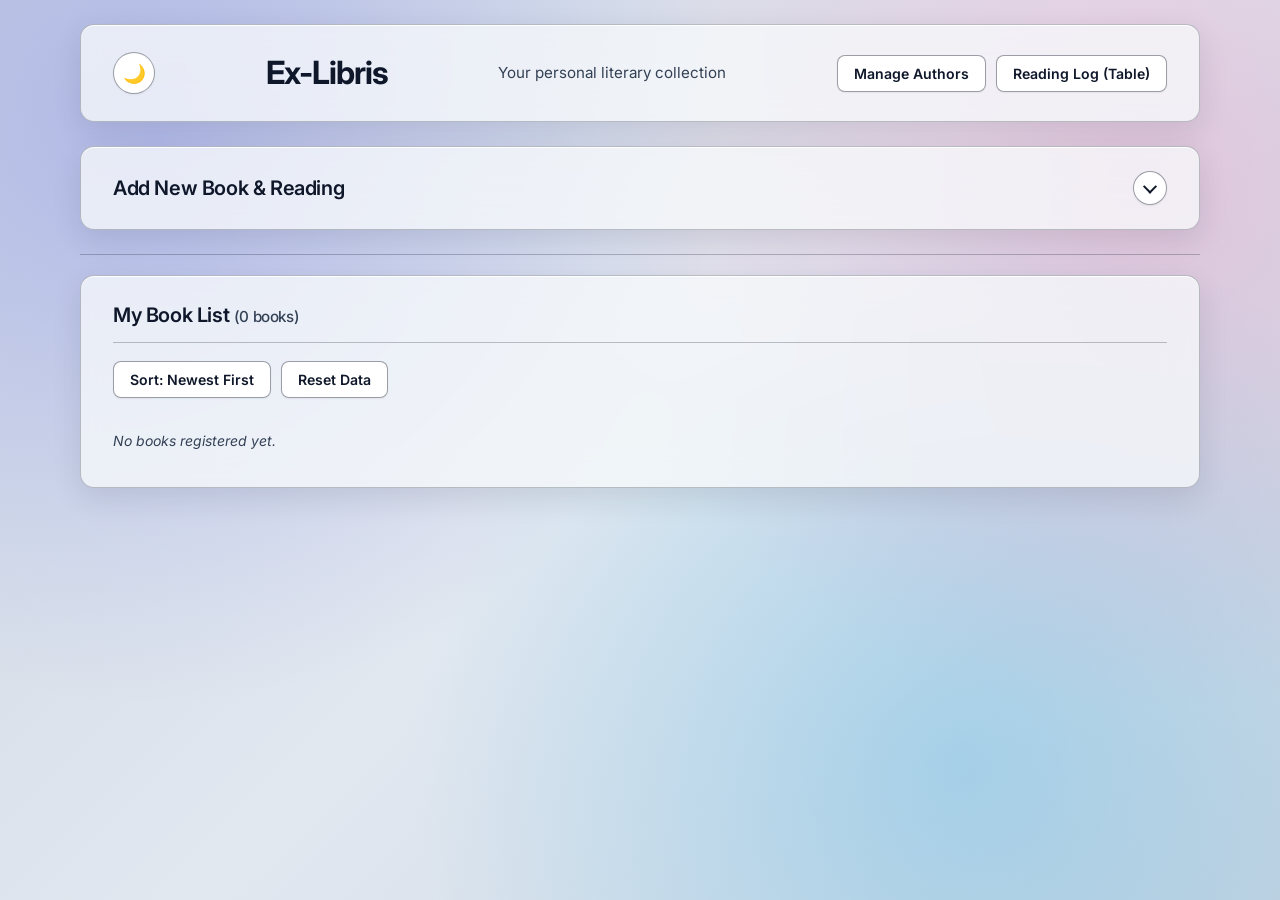
==== src/main/resources/static/index.html @ f2ee8fe0 "feat: estrutura inicial Spring Boot e entidades JPA" ====
<!DOCTYPE html>
<html lang="en-US">
<head>
    <meta charset="UTF-8">
    <meta name="viewport" content="width=device-width, initial-scale=1.0">
    <title>Ex-Libris | Personal Library</title>
    <link rel="stylesheet" href="css/style.css">
    <link href="https://fonts.googleapis.com/css2?family=Inter:wght@300;400;600;700&display=swap" rel="stylesheet">
</head>
<body>
    <header>
        <!-- Theme Toggle Button -->
        <button type="button" id="btn-theme-toggle" class="btn-theme" aria-label="Toggle theme" title="Switch to Dark Mode">
            🌙
        </button>
        <h1>Ex-Libris</h1>
        <p class="subtitle">Your personal literary collection</p>
        <div class="header-actions">
            <button type="button" id="btn-manage-authors" class="btn-secondary">Manage Authors</button>
            <button type="button" id="btn-view-log" class="btn-secondary">Reading Log (Table)</button>
        </div>
    </header>
    
    <main>
        <section class="add-book-section">
            <details>
                <summary class="accordion-header">
                    <h2>Add New Book & Reading</h2>
                    <span class="custom-caret" aria-hidden="true"></span>
                </summary>
                <form id="form-new-book" novalidate>
                    <div class="form-group">
                        <input type="text" id="new-title" name="title" placeholder="Book Title *">
                        <span class="field-error" data-error-for="title"></span>
                    </div>
                    
                    <div class="form-group">
                        <input type="number" id="new-year" name="publicationYear" placeholder="Pub. Year (e.g. 2024 or -500)">
                        <span class="field-error" data-error-for="publicationYear"></span>
                    </div>
                    
                    <div class="form-group">
                        <select id="new-author" name="authorId">
                            <option value="">Select Existing Author...</option>
                        </select>
                        <input type="text" id="typed-author" name="typedAuthor" placeholder="Or type a new author">
                        <span class="field-error" data-error-for="authorName"></span>
                    </div>

                    <div class="form-group">
                        <select id="new-form" name="form">
                            <option value="">Select Literary Form...</option>
                            <option value="Novel">Novel</option>
                            <option value="Novella">Novella</option>
                            <option value="Short Story">Short Story</option>
                            <option value="Essay">Essay</option>
                            <option value="Play">Play</option>
                        </select>
                    </div>
                    
                    <div class="form-group">
                        <input type="text" id="new-themes" name="themes" placeholder="Themes (comma separated)">
                    </div>

                    <div class="form-group">
                        <select id="new-status" name="status">
                            <option value="">Reading Status *...</option>
                            <option value="Want to read">Want to read</option>
                            <option value="Reading">Reading</option>
                            <option value="Paused">Paused</option>
                            <option value="Read">Read</option>
                            <option value="Abandoned">Abandoned</option>
                        </select>
                        <span class="field-error" data-error-for="status"></span>
                    </div>

                    <div class="inline-group">
                        <div>
                            <input type="number" id="new-year-read" name="yearRead" placeholder="Year Read (if Read)">
                            <span class="field-error" data-error-for="yearRead"></span>
                        </div>
                        <div>
                            <input type="number" id="new-grade" name="grade" step="0.5" placeholder="Grade (0.0 - 10.0)">
                            <span class="field-error" data-error-for="grade"></span>
                        </div>
                    </div>

                    <div class="form-group">
                        <select id="new-priority" name="priority">
                            <option value="">Priority (if Want to read)...</option>
                            <option value="Low">Low</option>
                            <option value="Medium">Medium</option>
                            <option value="High">High</option>
                        </select>
                        <span class="field-error" data-error-for="priority"></span>
                    </div>

                    <button type="submit" id="btn-save" class="btn-primary">Save Entry</button>
                </form>
            </details>
        </section>

        <hr>

        <section class="library-section">
            <h2>My Book List <span id="book-counter" class="book-counter"></span></h2>
            <div class="list-controls">
                <button type="button" id="btn-sort">Sort: Newest First</button>
                <button type="button" id="btn-reset" class="btn-reset">Reset Data</button>
            </div>
            <div id="book-list" class="book-grid"></div>
        </section>
    </main>

    <!-- ================= MODALS ================= -->

    <dialog id="book-edit-modal" class="custom-modal">
        <div class="modal-content">
            <div class="modal-header">
                <h3>Edit Book</h3>
                <button type="button" class="btn-close-modal" aria-label="Close modal">×</button>
            </div>
            <div class="modal-body">
                <form id="form-edit-book" novalidate>
                    <input type="hidden" id="edit-book-id" name="bookId">
                    <div class="form-group">
                        <input type="text" id="edit-book-title" name="title" placeholder="Book Title *">
                        <span class="field-error" data-error-for="title"></span>
                    </div>
                    <div class="form-group">
                        <input type="number" id="edit-book-year" name="publicationYear" placeholder="Pub. Year">
                        <span class="field-error" data-error-for="publicationYear"></span>
                    </div>
                    <div class="form-group">
                        <select id="edit-book-form" name="form">
                            <option value="">Select Literary Form...</option>
                            <option value="Novel">Novel</option>
                            <option value="Novella">Novella</option>
                            <option value="Short Story">Short Story</option>
                            <option value="Essay">Essay</option>
                            <option value="Play">Play</option>
                        </select>
                    </div>
                    <div class="form-group">
                        <input type="text" id="edit-book-themes" name="themes" placeholder="Themes (comma separated)">
                    </div>
                    <button type="submit" class="btn-primary">Save Changes</button>
                </form>
            </div>
        </div>
    </dialog>

    <dialog id="author-manager-modal" class="custom-modal large-modal">
        <div class="modal-content">
            <div class="modal-header">
                <h3>Manage Authors</h3>
                <button type="button" class="btn-close-modal" aria-label="Close modal">×</button>
            </div>
            <div class="modal-body">
                <form id="form-manage-author" novalidate>
                    <input type="hidden" id="manage-author-id" name="authorId">
                    <div class="inline-group">
                        <input type="text" id="manage-author-name" name="authorName" placeholder="Author Name *">
                        <button type="submit" id="btn-save-author" class="btn-primary">Add/Update</button>
                        <button type="button" id="btn-cancel-author-edit" class="btn-secondary">Cancel</button>
                    </div>
                    <span class="field-error" data-error-for="authorName"></span>
                </form>
                <hr>
                <div class="table-container">
                    <table class="data-table" id="author-table">
                        <thead>
                            <tr>
                                <th>ID</th>
                                <th>Name</th>
                                <th>Actions</th>
                            </tr>
                        </thead>
                        <tbody></tbody>
                    </table>
                </div>
            </div>
        </div>
    </dialog>

    <dialog id="reading-log-modal" class="custom-modal large-modal">
        <div class="modal-content">
            <div class="modal-header">
                <h3>Reading Log</h3>
                <button type="button" class="btn-close-modal" aria-label="Close modal">×</button>
            </div>
            <div class="modal-body">
                <div class="table-container">
                    <table class="data-table" id="log-table">
                        <thead>
                            <tr>
                                <th data-sort="title">Title ↕</th>
                                <th data-sort="authors">Authors ↕</th>
                                <th data-sort="status">Status ↕</th>
                                <th data-sort="yearRead">Year Read ↕</th>
                                <th data-sort="grade">Grade ↕</th>
                            </tr>
                        </thead>
                        <tbody></tbody>
                    </table>
                </div>
            </div>
        </div>
    </dialog>

    <dialog id="reading-modal" class="reading-modal custom-modal">
        <div class="modal-content">
            <div class="modal-header">
                <h3 id="modal-book-title">Book Readings</h3>
                <button type="button" id="btn-close-modal-readings" class="btn-close-modal" aria-label="Close modal">×</button>
            </div>
            <div class="modal-body">
                <h4>Reading History</h4>
                <div id="modal-readings-list" class="readings-history-list"></div>
                <hr>
                <h4 id="modal-form-title">Log New Reading / Re-read</h4>
                <form id="form-modal-reading" novalidate>
                    <input type="hidden" id="modal-book-id" name="bookId">
                    <input type="hidden" id="modal-reading-id" name="readingId">

                    <div class="form-group">
                        <select id="modal-status" name="status">
                            <option value="">Reading Status *...</option>
                            <option value="Want to read">Want to read</option>
                            <option value="Reading">Reading</option>
                            <option value="Paused">Paused</option>
                            <option value="Read">Read</option>
                            <option value="Abandoned">Abandoned</option>
                        </select>
                        <span class="field-error" data-error-for="status"></span>
                    </div>
                    
                    <div class="inline-group">
                        <div>
                            <input type="number" id="modal-year-read" name="yearRead" placeholder="Year Read (if Read)">
                            <span class="field-error" data-error-for="yearRead"></span>
                        </div>
                        <div>
                            <input type="number" id="modal-grade" name="grade" step="0.5" placeholder="Grade (0.0 - 10.0)">
                            <span class="field-error" data-error-for="grade"></span>
                        </div>
                    </div>
                    
                    <div class="form-group">
                        <select id="modal-priority" name="priority">
                            <option value="">Priority (if Want to read)...</option>
                            <option value="Low">Low</option>
                            <option value="Medium">Medium</option>
                            <option value="High">High</option>
                        </select>
                        <span class="field-error" data-error-for="priority"></span>
                    </div>

                    <div class="form-group">
                        <input type="text" id="modal-recommended-by" name="recommendedBy" placeholder="Recommended by (optional)">
                    </div>
                    <div class="form-group">
                        <textarea id="modal-notes" name="notes" rows="2" placeholder="Reading notes (optional)"></textarea>
                    </div>
                    
                    <div class="inline-group">
                        <button type="submit" id="btn-save-modal-reading" class="btn-primary">Add Reading</button>
                        <button type="button" id="btn-cancel-edit" class="btn-secondary">Cancel Edit</button>
                    </div>
                </form>
            </div>
        </div>
    </dialog>

    <!-- Theme Logic (ES Module) -->
    <script type="module" src="js/theme.js"></script>
    <script type="module" src="js/app.js"></script>
</body>
</html>
---- src/main/resources/static/css/style.css ----
/* =========================================
   File: css/style.css
   Ex-Libris | High-Contrast Light & AMOLED Dark
   ========================================= */

@import url('https://fonts.googleapis.com/css2?family=Inter:wght@300;400;500;600;700&display=swap');

/* --- 1. THEME VARIABLES (LIGHT & AMOLED DARK) --- */
:root {
    /* Light Mode: Crisp slate outlines + distinct surface hierarchy */
    --bg-base: #cbd5e1;
    --bg-gradient:
        radial-gradient(circle at 12% 15%, rgba(99, 102, 241, 0.28) 0%, transparent 42%),
        radial-gradient(circle at 88% 20%, rgba(236, 72, 153, 0.20) 0%, transparent 40%),
        radial-gradient(circle at 75% 85%, rgba(14, 165, 233, 0.24) 0%, transparent 45%),
        linear-gradient(135deg, #cbd5e1 0%, #e2e8f0 50%, #cbd5e1 100%);

    --panel-bg: rgba(248, 250, 252, 0.76);
    --card-bg: #ffffff;
    --modal-bg: rgba(255, 255, 255, 0.97);

    --border-subtle: rgba(15, 23, 42, 0.25);
    --border-interactive: rgba(15, 23, 42, 0.42);
    --panel-border: 1px solid var(--border-subtle);

    --text-primary: #0f172a;
    --text-secondary: #334155;
    --backdrop-blur: blur(16px);
    --panel-shadow: 0 10px 30px rgba(15, 23, 42, 0.11), inset 0 1px 0 rgba(255, 255, 255, 0.9);
    --card-shadow: 0 2px 8px rgba(15, 23, 42, 0.08);

    --accent-color: #0f172a;
    --accent-text: #ffffff;
    --accent-hover: #1e293b;
    --danger-color: #dc2626;
    --danger-border: rgba(220, 38, 38, 0.55);

    --input-bg: #f1f5f9;
    --input-disabled-bg: #e2e8f0;
    --input-border: rgba(15, 23, 42, 0.36);
    --input-focus: rgba(15, 23, 42, 0.14);
    --btn-bg: #ffffff;
    --btn-hover-bg: #e2e8f0;
    --table-head-bg: #e2e8f0;

    /* Badges - Light Mode */
    --badge-want: #e2e8f0; --text-want: #0f172a;
    --badge-read: #dcfce7; --text-read: #14532d;
    --badge-reading: #fef08a; --text-reading: #713f12;
    --badge-paused: #ffedd5; --text-paused: #7c2d12;
    --badge-abandoned: #fee2e2; --text-abandoned: #7f1d1d;
}

[data-theme="dark"] {
    /* Dark Mode: True AMOLED #000000 Base + Neutral Carbon Surfaces */
    --bg-base: #000000;
    --bg-gradient:
        radial-gradient(circle at 14% 12%, rgba(56, 189, 248, 0.11) 0%, transparent 34%),
        radial-gradient(circle at 86% 22%, rgba(168, 85, 247, 0.10) 0%, transparent 36%),
        radial-gradient(circle at 50% 90%, rgba(59, 130, 246, 0.08) 0%, transparent 40%),
        linear-gradient(180deg, #000000 0%, #000000 100%);

    --panel-bg: rgba(11, 11, 13, 0.86);
    --card-bg: #141417;
    --modal-bg: rgba(12, 12, 15, 0.96);

    --border-subtle: rgba(255, 255, 255, 0.15);
    --border-interactive: rgba(255, 255, 255, 0.28);
    --panel-border: 1px solid var(--border-subtle);

    --text-primary: #fafafa;
    --text-secondary: #a1a1aa;
    --backdrop-blur: blur(18px);
    --panel-shadow: 0 14px 40px rgba(0, 0, 0, 0.85), inset 0 1px 0 rgba(255, 255, 255, 0.08);
    --card-shadow: 0 4px 16px rgba(0, 0, 0, 0.65);

    --accent-color: #fafafa;
    --accent-text: #000000;
    --accent-hover: #e4e4e7;
    --danger-color: #f87171;
    --danger-border: rgba(248, 113, 113, 0.45);

    --input-bg: #050506;
    --input-disabled-bg: #0d0d10;
    --input-border: rgba(255, 255, 255, 0.22);
    --input-focus: rgba(255, 255, 255, 0.16);
    --btn-bg: #18181b;
    --btn-hover-bg: #27272a;
    --table-head-bg: #18181b;

    /* Badges - Dark Mode */
    --badge-want: #27272a; --text-want: #fafafa;
    --badge-read: rgba(20, 83, 45, 0.88); --text-read: #bbf7d0;
    --badge-reading: rgba(113, 63, 18, 0.88); --text-reading: #fef08a;
    --badge-paused: rgba(124, 45, 18, 0.88); --text-paused: #ffedd5;
    --badge-abandoned: rgba(127, 29, 29, 0.88); --text-abandoned: #fecaca;
}

/* --- 2. GLOBAL RESET & BASE --- */
* {
    margin: 0;
    padding: 0;
    box-sizing: border-box;
}

body {
    font-family: 'Inter', system-ui, -apple-system, sans-serif;
    font-weight: 400;
    background-color: var(--bg-base);
    background-image: var(--bg-gradient);
    background-attachment: fixed;
    color: var(--text-primary);
    min-height: 100vh;
    padding: clamp(12px, 2.5vw, 24px) clamp(12px, 3vw, 40px);
    font-size: 14px;
    line-height: 1.5;
    transition: background-color 0.3s ease, color 0.3s ease;
}

/* --- 3. LAYOUT & OUTLINED GLASS SURFACES --- */
header,
section.add-book-section,
section.library-section {
    width: min(1120px, 100%);
    margin: 0 auto clamp(16px, 2vw, 24px) auto;
    padding: clamp(16px, 2.5vw, 24px) clamp(16px, 3vw, 32px);
    background: var(--panel-bg);
    backdrop-filter: var(--backdrop-blur);
    -webkit-backdrop-filter: var(--backdrop-blur);
    border: var(--panel-border);
    box-shadow: var(--panel-shadow);
    border-radius: 14px;
    transition: background 0.3s ease, border-color 0.3s ease, box-shadow 0.3s ease;
}

/* --- 4. HEADER --- */
header {
    display: flex;
    justify-content: space-between;
    align-items: center;
    gap: 16px;
    flex-wrap: wrap;
}

h1 {
    font-size: clamp(1.5rem, 2.5vw, 2rem);
    font-weight: 700;
    letter-spacing: -0.03em;
    margin: 0;
    color: var(--text-primary);
}

h2 {
    font-size: clamp(1.1rem, 1.8vw, 1.25rem);
    margin-bottom: 18px;
    font-weight: 600;
    letter-spacing: -0.02em;
    border-bottom: var(--panel-border);
    padding-bottom: 12px;
    color: var(--text-primary);
}

.book-counter {
    font-weight: 500;
    color: var(--text-secondary);
    font-size: 0.95rem;
}

.subtitle {
    color: var(--text-secondary);
    font-size: 0.95rem;
    font-weight: 400;
}

.header-actions {
    display: flex;
    gap: 10px;
    flex-wrap: wrap;
}

hr {
    border: none;
    border-top: var(--panel-border);
    margin: 20px auto;
    width: min(1120px, 100%);
}

/* --- 4.5. COLLAPSIBLE ACCORDION (ADD BOOK SECTION) --- */
.add-book-section details {
    width: 100%;
}

.accordion-header {
    display: flex;
    justify-content: space-between;
    align-items: center;
    gap: 12px;
    cursor: pointer;
    list-style: none;
    user-select: none;
}

.accordion-header::-webkit-details-marker,
.accordion-header::marker {
    display: none;
    content: "";
}

.accordion-header h2 {
    margin-bottom: 0;
    padding-bottom: 0;
    border-bottom: none;
}

.custom-caret {
    display: inline-flex;
    align-items: center;
    justify-content: center;
    flex-shrink: 0;
    width: 34px;
    height: 34px;
    border-radius: 50%;
    background: var(--btn-bg);
    border: 1px solid var(--border-interactive);
    box-shadow: 0 1px 2px rgba(0, 0, 0, 0.08);
    transition: transform 0.25s cubic-bezier(0.4, 0, 0.2, 1), border-color 0.2s ease, background 0.2s ease;
}

.custom-caret::before {
    content: "";
    width: 8px;
    height: 8px;
    border-right: 2px solid var(--text-primary);
    border-bottom: 2px solid var(--text-primary);
    transform: rotate(45deg) translate(-1px, -1px);
    display: block;
}

.accordion-header:hover .custom-caret {
    border-color: var(--text-primary);
    background: var(--btn-hover-bg);
}

details[open] .accordion-header {
    margin-bottom: 20px;
    padding-bottom: 14px;
    border-bottom: var(--panel-border);
}

details[open] .custom-caret {
    transform: rotate(180deg);
}

/* --- 5. FORMS & INPUTS --- */
.form-group {
    margin-bottom: 14px;
    display: flex;
    flex-direction: column;
    gap: 8px;
}

.inline-group {
    display: flex;
    gap: 12px;
    align-items: flex-start;
    margin-bottom: 14px;
}

.inline-group > div,
.inline-group > input {
    flex: 1;
    min-width: 0;
}

input, select, textarea {
    width: 100%;
    padding: 10px 14px;
    background: var(--input-bg);
    color: var(--text-primary);
    border: 1px solid var(--input-border);
    border-radius: 8px;
    font-family: 'Inter', sans-serif;
    font-size: 0.95rem;
    font-weight: 400;
    outline: none;
    transition: border-color 0.2s ease, box-shadow 0.2s ease, background 0.2s ease;
}

input::placeholder, textarea::placeholder {
    color: var(--text-secondary);
    opacity: 0.85;
}

input:hover:not(:disabled),
select:hover:not(:disabled),
textarea:hover:not(:disabled) {
    border-color: var(--text-primary);
}

input:focus, select:focus, textarea:focus {
    background: var(--card-bg);
    border-color: var(--text-primary);
    box-shadow: 0 0 0 3px var(--input-focus);
}

input:disabled, select:disabled {
    background: var(--input-disabled-bg);
    border-style: dashed;
    color: var(--text-secondary);
    opacity: 0.75;
    cursor: not-allowed;
}

select option {
    background-color: var(--card-bg);
    color: var(--text-primary);
}

.field-error {
    display: block;
    color: var(--danger-color);
    font-size: 0.8rem;
    min-height: 1.1em;
    font-weight: 600;
}

.field-error:empty {
    display: none;
}

.is-invalid {
    border-color: var(--danger-color);
}

/* --- 6. BUTTONS (TACTILE OUTLINES) --- */
button, .btn {
    padding: 9px 16px;
    border-radius: 8px;
    border: 1px solid var(--border-interactive);
    background: var(--btn-bg);
    color: var(--text-primary);
    font-family: 'Inter', sans-serif;
    font-weight: 600;
    font-size: 0.88rem;
    white-space: nowrap;
    flex-shrink: 0;
    cursor: pointer;
    box-shadow: 0 1px 2px rgba(0, 0, 0, 0.06);
    transition: background 0.2s ease, border-color 0.2s ease, transform 0.15s ease, box-shadow 0.2s ease;
}

button:hover {
    background: var(--btn-hover-bg);
    border-color: var(--text-primary);
    transform: translateY(-1px);
}

button:active {
    transform: translateY(0);
}

.btn-primary {
    background: var(--accent-color);
    color: var(--accent-text);
    border: 1px solid var(--accent-color);
}

.btn-primary:hover {
    background: var(--accent-hover);
    border-color: var(--accent-hover);
    box-shadow: 0 4px 12px rgba(0, 0, 0, 0.22);
}

.btn-secondary {
    background: var(--btn-bg);
    border: 1px solid var(--border-interactive);
    color: var(--text-primary);
}

.btn-secondary:hover {
    border-color: var(--text-primary);
    background: var(--btn-hover-bg);
}

#btn-cancel-author-edit,
#btn-cancel-edit {
    display: none;
}

.list-controls {
    margin-bottom: 20px;
    display: flex;
    gap: 10px;
    flex-wrap: wrap;
}

#btn-theme-toggle {
    width: 42px;
    height: 42px;
    border-radius: 50%;
    padding: 0;
    display: inline-flex;
    align-items: center;
    justify-content: center;
    font-size: 1.15rem;
    background: var(--btn-bg);
    border: 1px solid var(--border-interactive);
}

.btn-small-edit, .btn-small-del, .btn-readings, .btn-edit-book, .btn-remove {
    padding: 6px 11px;
    font-size: 0.8rem;
    border-radius: 6px;
    font-weight: 600;
}

.btn-small-del, .btn-remove {
    color: var(--danger-color);
    border-color: var(--danger-border);
    background: var(--btn-bg);
}

.btn-small-del:hover, .btn-remove:hover {
    background: var(--danger-color);
    color: #ffffff;
    border-color: var(--danger-color);
}

/* --- 7. BOOK LIST & CARDS --- */
.book-grid {
    display: grid;
    grid-template-columns: repeat(auto-fill, minmax(min(100%, 290px), 1fr));
    gap: 18px;
}

.book-card {
    background: var(--card-bg);
    border: 1px solid var(--border-subtle);
    box-shadow: var(--card-shadow);
    border-radius: 12px;
    padding: 20px;
    display: flex;
    flex-direction: column;
    justify-content: space-between;
    transition: transform 0.2s ease, border-color 0.2s ease, box-shadow 0.2s ease;
}

.book-card:hover {
    transform: translateY(-3px);
    border-color: var(--border-interactive);
    box-shadow: var(--panel-shadow);
}

.book-card h3 {
    font-size: 1.12rem;
    font-weight: 700;
    letter-spacing: -0.02em;
    margin: 12px 0 8px 0;
    line-height: 1.3;
    color: var(--text-primary);
}

.book-card p {
    color: var(--text-secondary);
    margin-bottom: 5px;
    font-size: 0.88rem;
    font-weight: 400;
}

.book-card p strong {
    color: var(--text-primary);
    font-weight: 600;
}

.card-actions {
    margin-top: 16px;
    border-top: 1px solid var(--border-subtle);
    padding-top: 14px;
    display: flex;
    flex-wrap: wrap;
    gap: 8px;
}

.empty-message {
    color: var(--text-secondary);
    font-style: italic;
    padding: 12px 0;
}

/* --- 8. STATUS BADGES --- */
.status-badge, .status-pill {
    width: auto;
    max-width: 100%;
    padding: 4px 12px;
    border-radius: 999px;
    font-size: 0.72rem;
    font-weight: 700;
    text-transform: uppercase;
    letter-spacing: 0.05em;
    display: inline-block;
    border: 1px solid var(--border-interactive);
    cursor: default;
}

select.status-badge {
    cursor: pointer;
    text-align: left;
    padding-right: 14px;
}

.status-want-to-read { background: var(--badge-want); color: var(--text-want); }
.status-reading { background: var(--badge-reading); color: var(--text-reading); }
.status-paused { background: var(--badge-paused); color: var(--text-paused); }
.status-read { background: var(--badge-read); color: var(--text-read); }
.status-abandoned { background: var(--badge-abandoned); color: var(--text-abandoned); }

/* --- 9. MODALS --- */
.custom-modal {
    margin: auto;
    border: none;
    background: transparent;
    color: var(--text-primary);
    max-width: 560px;
    width: min(94vw, 560px);
    max-height: 90vh;
    outline: none;
}

.large-modal {
    max-width: 840px;
    width: min(94vw, 840px);
}

.custom-modal::backdrop {
    background: rgba(0, 0, 0, 0.65);
    backdrop-filter: blur(8px);
    -webkit-backdrop-filter: blur(8px);
}

.modal-content {
    background: var(--modal-bg);
    backdrop-filter: var(--backdrop-blur);
    -webkit-backdrop-filter: var(--backdrop-blur);
    border: 1px solid var(--border-interactive);
    box-shadow: var(--panel-shadow);
    border-radius: 14px;
    color: var(--text-primary);
    display: flex;
    flex-direction: column;
    max-height: 90vh;
    overflow: hidden;
}

.modal-header {
    display: flex;
    justify-content: space-between;
    align-items: center;
    gap: 12px;
    padding: 18px 24px;
    border-bottom: 1px solid var(--border-subtle);
    flex-shrink: 0;
}

.modal-header h3 {
    font-size: 1.2rem;
    font-weight: 700;
    letter-spacing: -0.02em;
    margin: 0;
    color: var(--text-primary);
}

.modal-body {
    padding: 20px 24px;
    overflow-y: auto;
    color: var(--text-primary);
    scrollbar-width: thin;
    scrollbar-color: var(--border-interactive) transparent;
}

.modal-body::-webkit-scrollbar {
    width: 6px;
}

.modal-body::-webkit-scrollbar-thumb {
    background: var(--border-interactive);
    border-radius: 999px;
}

.modal-body h4 {
    font-size: 1rem;
    font-weight: 600;
    margin-bottom: 12px;
    color: var(--text-primary);
}

.btn-close-modal {
    background: transparent;
    border: 1px solid transparent;
    box-shadow: none;
    font-size: 1.6rem;
    line-height: 1;
    color: var(--text-secondary);
    padding: 4px 8px;
    border-radius: 8px;
}

.btn-close-modal:hover {
    color: var(--danger-color);
    border-color: var(--danger-border);
    background: transparent;
    transform: none;
}

/* --- 10. TABLES --- */
.table-container {
    overflow-x: auto;
    margin-top: 8px;
    border: 1px solid var(--border-subtle);
    border-radius: 10px;
    background: var(--card-bg);
}

.data-table {
    width: 100%;
    border-collapse: collapse;
    font-size: 0.9rem;
    color: var(--text-primary);
}

.data-table th,
.data-table td {
    padding: 12px 16px;
    text-align: left;
    border-bottom: 1px solid var(--border-subtle);
}

.data-table tbody tr:last-child td {
    border-bottom: none;
}

.data-table th {
    font-weight: 600;
    color: var(--text-secondary);
    background: var(--table-head-bg);
    cursor: pointer;
    white-space: nowrap;
    font-size: 0.8rem;
    text-transform: uppercase;
    letter-spacing: 0.04em;
}

.data-table th:hover {
    color: var(--text-primary);
}

.data-table tbody tr {
    transition: background 0.15s ease;
}

.data-table tbody tr:hover td {
    background: var(--btn-hover-bg);
}

/* Reading History inside modal */
.readings-history-list {
    display: flex;
    flex-direction: column;
    gap: 12px;
    margin-bottom: 20px;
}

.reading-history-item {
    background: var(--input-bg);
    padding: 14px 16px;
    border-radius: 10px;
    border: 1px solid var(--border-subtle);
}

.reading-history-item p {
    color: var(--text-secondary);
    font-size: 0.88rem;
    margin-top: 4px;
}

.reading-history-item p strong {
    color: var(--text-primary);
}

.reading-item-header {
    display: flex;
    justify-content: space-between;
    align-items: center;
    gap: 10px;
    margin-bottom: 8px;
}

/* --- 11. RESPONSIVE BREAKPOINTS (TABLET & MOBILE) --- */
@media (max-width: 768px) {
    header {
        align-items: flex-start;
    }

    .subtitle {
        width: 100%;
        order: 3;
    }

    .header-actions {
        width: 100%;
        order: 4;
    }

    .header-actions button {
        flex: 1;
    }

    .inline-group {
        flex-direction: column;
        align-items: stretch;
    }

    .inline-group button {
        width: 100%;
    }

    .modal-header,
    .modal-body {
        padding: 16px;
    }

    .data-table th,
    .data-table td {
        padding: 10px 12px;
    }
}

@media (max-width: 480px) {
    .list-controls button {
        flex: 1;
    }

    .card-actions button {
        flex: 1;
        text-align: center;
    }
}
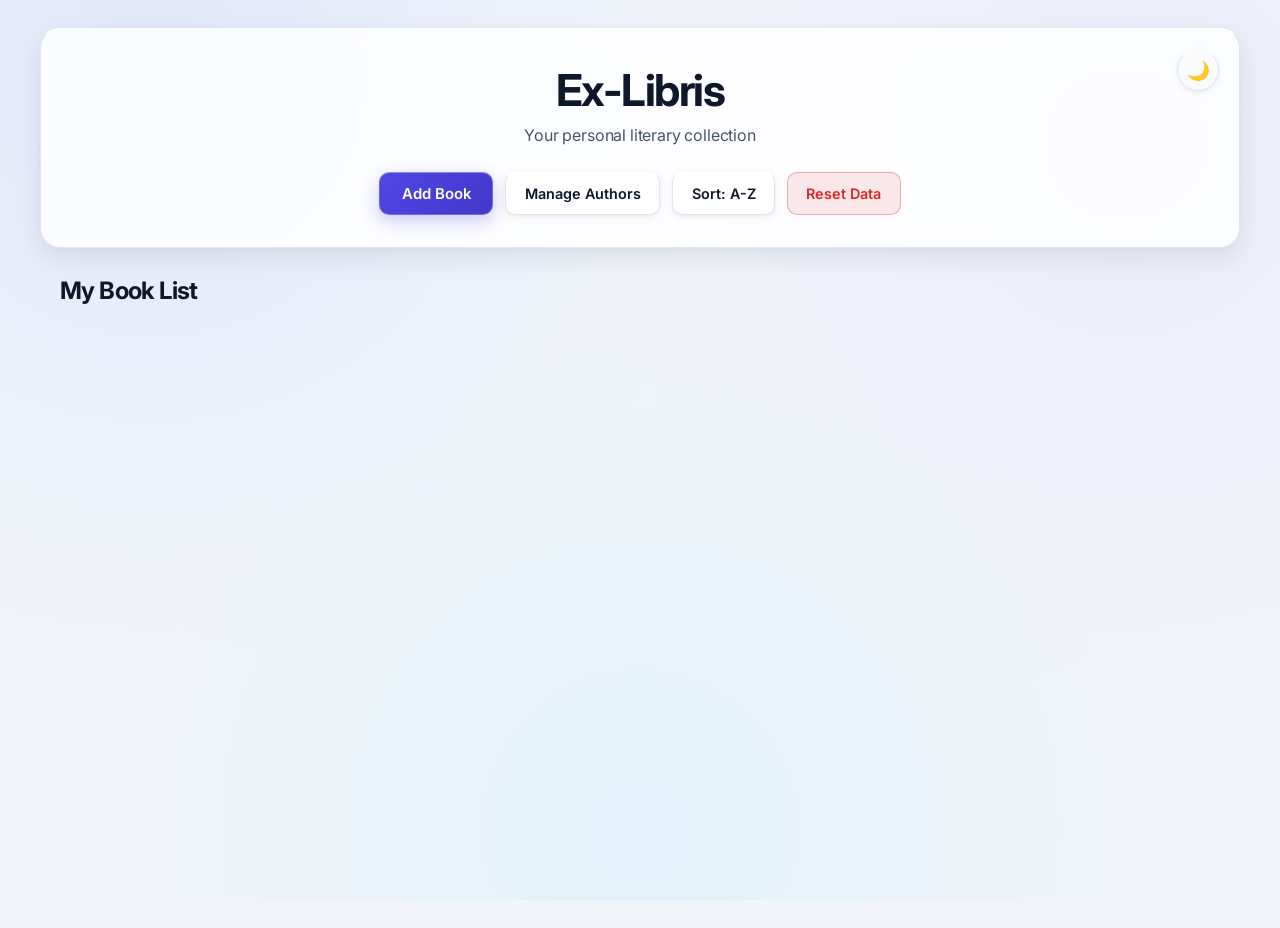
==== commit 4a7c8f06: "fix(fullstack): correção de requests (404), e adapatação na lógica dos módulos de "Reading", "Author" ====
--- a/src/main/resources/static/index.html
+++ b/src/main/resources/static/index.html
@@ -2,6 +2,7 @@
 <html lang="en-US">
 <head>
     <meta charset="UTF-8">
+    <link rel="icon" href="data:,">
     <meta name="viewport" content="width=device-width, initial-scale=1.0">
     <title>Ex-Libris | Personal Library</title>
     <link rel="stylesheet" href="css/style.css">
@@ -16,163 +17,62 @@
         <h1>Ex-Libris</h1>
         <p class="subtitle">Your personal literary collection</p>
         <div class="header-actions">
+            <button type="button" id="btn-add-book" class="btn-primary">Add Book</button>
             <button type="button" id="btn-manage-authors" class="btn-secondary">Manage Authors</button>
-            <button type="button" id="btn-view-log" class="btn-secondary">Reading Log (Table)</button>
+            <button type="button" id="btn-sort" class="btn-secondary">Sort: A-Z</button>
+            <button type="button" id="btn-reset" class="btn-reset">Reset Data</button>
         </div>
     </header>
-    
+
     <main>
-        <section class="add-book-section">
-            <details>
-                <summary class="accordion-header">
-                    <h2>Add New Book & Reading</h2>
-                    <span class="custom-caret" aria-hidden="true"></span>
-                </summary>
-                <form id="form-new-book" novalidate>
-                    <div class="form-group">
-                        <input type="text" id="new-title" name="title" placeholder="Book Title *">
-                        <span class="field-error" data-error-for="title"></span>
-                    </div>
-                    
-                    <div class="form-group">
-                        <input type="number" id="new-year" name="publicationYear" placeholder="Pub. Year (e.g. 2024 or -500)">
-                        <span class="field-error" data-error-for="publicationYear"></span>
-                    </div>
-                    
-                    <div class="form-group">
-                        <select id="new-author" name="authorId">
-                            <option value="">Select Existing Author...</option>
-                        </select>
-                        <input type="text" id="typed-author" name="typedAuthor" placeholder="Or type a new author">
-                        <span class="field-error" data-error-for="authorName"></span>
-                    </div>
-
-                    <div class="form-group">
-                        <select id="new-form" name="form">
-                            <option value="">Select Literary Form...</option>
-                            <option value="Novel">Novel</option>
-                            <option value="Novella">Novella</option>
-                            <option value="Short Story">Short Story</option>
-                            <option value="Essay">Essay</option>
-                            <option value="Play">Play</option>
-                        </select>
-                    </div>
-                    
-                    <div class="form-group">
-                        <input type="text" id="new-themes" name="themes" placeholder="Themes (comma separated)">
-                    </div>
-
-                    <div class="form-group">
-                        <select id="new-status" name="status">
-                            <option value="">Reading Status *...</option>
-                            <option value="Want to read">Want to read</option>
-                            <option value="Reading">Reading</option>
-                            <option value="Paused">Paused</option>
-                            <option value="Read">Read</option>
-                            <option value="Abandoned">Abandoned</option>
-                        </select>
-                        <span class="field-error" data-error-for="status"></span>
-                    </div>
-
-                    <div class="inline-group">
-                        <div>
-                            <input type="number" id="new-year-read" name="yearRead" placeholder="Year Read (if Read)">
-                            <span class="field-error" data-error-for="yearRead"></span>
-                        </div>
-                        <div>
-                            <input type="number" id="new-grade" name="grade" step="0.5" placeholder="Grade (0.0 - 10.0)">
-                            <span class="field-error" data-error-for="grade"></span>
-                        </div>
-                    </div>
-
-                    <div class="form-group">
-                        <select id="new-priority" name="priority">
-                            <option value="">Priority (if Want to read)...</option>
-                            <option value="Low">Low</option>
-                            <option value="Medium">Medium</option>
-                            <option value="High">High</option>
-                        </select>
-                        <span class="field-error" data-error-for="priority"></span>
-                    </div>
-
-                    <button type="submit" id="btn-save" class="btn-primary">Save Entry</button>
-                </form>
-            </details>
-        </section>
-
-        <hr>
-
         <section class="library-section">
             <h2>My Book List <span id="book-counter" class="book-counter"></span></h2>
-            <div class="list-controls">
-                <button type="button" id="btn-sort">Sort: Newest First</button>
-                <button type="button" id="btn-reset" class="btn-reset">Reset Data</button>
-            </div>
             <div id="book-list" class="book-grid"></div>
         </section>
     </main>
 
     <!-- ================= MODALS ================= -->
 
-    <dialog id="book-edit-modal" class="custom-modal">
+    <!-- 1. Author Create/Edit Modal -->
+    <dialog id="modal-author" class="custom-modal large-modal">
         <div class="modal-content">
             <div class="modal-header">
-                <h3>Edit Book</h3>
+                <h3 id="modal-author-title">Manage Authors</h3>
                 <button type="button" class="btn-close-modal" aria-label="Close modal">×</button>
             </div>
             <div class="modal-body">
-                <form id="form-edit-book" novalidate>
-                    <input type="hidden" id="edit-book-id" name="bookId">
-                    <div class="form-group">
-                        <input type="text" id="edit-book-title" name="title" placeholder="Book Title *">
-                        <span class="field-error" data-error-for="title"></span>
-                    </div>
-                    <div class="form-group">
-                        <input type="number" id="edit-book-year" name="publicationYear" placeholder="Pub. Year">
-                        <span class="field-error" data-error-for="publicationYear"></span>
-                    </div>
-                    <div class="form-group">
-                        <select id="edit-book-form" name="form">
-                            <option value="">Select Literary Form...</option>
-                            <option value="Novel">Novel</option>
-                            <option value="Novella">Novella</option>
-                            <option value="Short Story">Short Story</option>
-                            <option value="Essay">Essay</option>
-                            <option value="Play">Play</option>
+                <form id="form-author">
+                    <input type="hidden" id="author-id" name="authorId">
+
+                    <div class="form-group">
+                        <label for="author-name">Author Name</label>
+                        <input type="text" id="author-name" name="name" required placeholder="Author Name">
+                        <span class="field-error" data-error-for="authorName"></span>
+                    </div>
+
+                    <div class="form-group">
+                        <label for="author-country-id">Country</label>
+                        <select id="author-country-id" name="countryId" required>
+                            <option value="">Select Country...</option>
                         </select>
-                    </div>
-                    <div class="form-group">
-                        <input type="text" id="edit-book-themes" name="themes" placeholder="Themes (comma separated)">
-                    </div>
-                    <button type="submit" class="btn-primary">Save Changes</button>
+                        <span class="field-error" data-error-for="countryId"></span>
+                    </div>
+
+                    <div class="inline-group">
+                        <button type="submit" id="btn-save-author" class="btn-primary">Save Author</button>
+                        <button type="button" id="btn-cancel-author-edit" class="btn-secondary">Cancel</button>
+                    </div>
                 </form>
-            </div>
-        </div>
-    </dialog>
-
-    <dialog id="author-manager-modal" class="custom-modal large-modal">
-        <div class="modal-content">
-            <div class="modal-header">
-                <h3>Manage Authors</h3>
-                <button type="button" class="btn-close-modal" aria-label="Close modal">×</button>
-            </div>
-            <div class="modal-body">
-                <form id="form-manage-author" novalidate>
-                    <input type="hidden" id="manage-author-id" name="authorId">
-                    <div class="inline-group">
-                        <input type="text" id="manage-author-name" name="authorName" placeholder="Author Name *">
-                        <button type="submit" id="btn-save-author" class="btn-primary">Add/Update</button>
-                        <button type="button" id="btn-cancel-author-edit" class="btn-secondary">Cancel</button>
-                    </div>
-                    <span class="field-error" data-error-for="authorName"></span>
-                </form>
+
                 <hr>
+
                 <div class="table-container">
                     <table class="data-table" id="author-table">
                         <thead>
                             <tr>
                                 <th>ID</th>
                                 <th>Name</th>
+                                <th>Country</th>
                                 <th>Actions</th>
                             </tr>
                         </thead>
@@ -183,96 +83,136 @@
         </div>
     </dialog>
 
-    <dialog id="reading-log-modal" class="custom-modal large-modal">
+    <!-- 2. Book Create/Edit Modal -->
+    <dialog id="modal-book" class="custom-modal">
         <div class="modal-content">
             <div class="modal-header">
-                <h3>Reading Log</h3>
+                <h3 id="modal-book-header">Add Book</h3>
                 <button type="button" class="btn-close-modal" aria-label="Close modal">×</button>
             </div>
             <div class="modal-body">
-                <div class="table-container">
-                    <table class="data-table" id="log-table">
-                        <thead>
-                            <tr>
-                                <th data-sort="title">Title ↕</th>
-                                <th data-sort="authors">Authors ↕</th>
-                                <th data-sort="status">Status ↕</th>
-                                <th data-sort="yearRead">Year Read ↕</th>
-                                <th data-sort="grade">Grade ↕</th>
-                            </tr>
-                        </thead>
-                        <tbody></tbody>
-                    </table>
-                </div>
+                <form id="form-book">
+                    <input type="hidden" id="book-id" name="bookId">
+
+                    <div class="form-group">
+                        <label for="book-title">Book Title</label>
+                        <input type="text" id="book-title" name="title" required placeholder="Book Title">
+                        <span class="field-error" data-error-for="title"></span>
+                    </div>
+
+                    <div class="form-group">
+                        <label for="book-year">Publication Year</label>
+                        <input type="number" id="book-year" name="publicationYear" min="-5000" max="2027" required placeholder="Publication Year (e.g. 1965 or -500 for 500 BC)">
+                        <span class="field-error" data-error-for="publicationYear"></span>
+                    </div>
+
+                    <div class="form-group">
+                        <label for="book-authors">Authors</label>
+                        <select id="book-authors" name="authorIds" multiple required size="4"></select>
+                        <small class="form-hint">Hold Ctrl/Cmd to select multiple</small>
+                        <span class="field-error" data-error-for="authorIds"></span>
+                    </div>
+
+                    <div class="form-group">
+                        <label for="book-themes">Themes</label>
+                        <select id="book-themes" name="themeIds" multiple required size="4"></select>
+                        <small class="form-hint">Hold Ctrl/Cmd to select multiple</small>
+                        <span class="field-error" data-error-for="themeIds"></span>
+                    </div>
+
+                    <div class="form-group">
+                        <label for="book-status">Initial Reading Status</label>
+                        <select id="book-status" name="status">
+                            <option value="UNREAD">Unread</option>
+                            <option value="READ">Read</option>
+                            <option value="PAUSED">Paused</option>
+                            <option value="WANT_TO_READ">Want to Read</option>
+                        </select>
+                        <span class="field-error" data-error-for="status"></span>
+                    </div>
+
+                    <div class="inline-group">
+                        <div class="form-group">
+                            <label for="book-year-read">Initial Year Read</label>
+                            <input type="number" id="book-year-read" name="yearRead" min="-5000" max="2027" placeholder="e.g. 2026">
+                            <span class="field-error" data-error-for="yearRead"></span>
+                        </div>
+
+                        <div class="form-group">
+                            <label for="book-grade">Initial Grade (0 - 10)</label>
+                            <input type="number" id="book-grade" name="grade" min="0" max="10" step="0.1" placeholder="e.g. 8.5">
+                            <span class="field-error" data-error-for="grade"></span>
+                        </div>
+                    </div>
+
+                    <div class="form-group">
+                        <label for="book-priority">Priority (1 - 5)</label>
+                        <input type="number" id="book-priority" name="priority" min="1" max="5" placeholder="1 (Lowest) to 5 (Highest)">
+                        <span class="field-error" data-error-for="priority"></span>
+                    </div>
+
+                    <div class="inline-group">
+                        <button type="submit" id="btn-save-book" class="btn-primary">Save Book</button>
+                        <button type="button" class="btn-secondary btn-close-modal">Cancel</button>
+                    </div>
+                </form>
             </div>
         </div>
     </dialog>
 
-    <dialog id="reading-modal" class="reading-modal custom-modal">
+    <!-- 3. Reading Modal -->
+    <dialog id="modal-reading" class="reading-modal custom-modal">
         <div class="modal-content">
             <div class="modal-header">
-                <h3 id="modal-book-title">Book Readings</h3>
+                <h3 id="modal-reading-book-title">Book Readings</h3>
                 <button type="button" id="btn-close-modal-readings" class="btn-close-modal" aria-label="Close modal">×</button>
             </div>
             <div class="modal-body">
                 <h4>Reading History</h4>
                 <div id="modal-readings-list" class="readings-history-list"></div>
+
                 <hr>
-                <h4 id="modal-form-title">Log New Reading / Re-read</h4>
-                <form id="form-modal-reading" novalidate>
-                    <input type="hidden" id="modal-book-id" name="bookId">
-                    <input type="hidden" id="modal-reading-id" name="readingId">
-
-                    <div class="form-group">
-                        <select id="modal-status" name="status">
-                            <option value="">Reading Status *...</option>
-                            <option value="Want to read">Want to read</option>
-                            <option value="Reading">Reading</option>
-                            <option value="Paused">Paused</option>
-                            <option value="Read">Read</option>
-                            <option value="Abandoned">Abandoned</option>
+
+                <h4 id="modal-reading-form-title">Log Reading</h4>
+                <form id="form-reading">
+                    <input type="hidden" id="reading-book-id" name="bookId">
+                    <input type="hidden" id="reading-id" name="readingId">
+
+                    <div class="form-group">
+                        <label for="reading-status">Reading Status</label>
+                        <select id="reading-status" name="status">
+                            <option value="UNREAD">Unread</option>
+                            <option value="READ">Read</option>
+                            <option value="PAUSED">Paused</option>
+                            <option value="WANT_TO_READ">Want to Read</option>
                         </select>
                         <span class="field-error" data-error-for="status"></span>
                     </div>
-                    
-                    <div class="inline-group">
-                        <div>
-                            <input type="number" id="modal-year-read" name="yearRead" placeholder="Year Read (if Read)">
+
+                    <div class="inline-group">
+                        <div class="form-group">
+                            <label for="reading-year">Year Read</label>
+                            <input type="number" id="reading-year" name="yearRead" min="-5000" max="2027" placeholder="e.g. 2026">
                             <span class="field-error" data-error-for="yearRead"></span>
                         </div>
-                        <div>
-                            <input type="number" id="modal-grade" name="grade" step="0.5" placeholder="Grade (0.0 - 10.0)">
+
+                        <div class="form-group">
+                            <label for="reading-grade">Grade (0 - 10)</label>
+                            <input type="number" id="reading-grade" name="grade" min="0" max="10" step="0.1" placeholder="e.g. 9.0">
                             <span class="field-error" data-error-for="grade"></span>
                         </div>
                     </div>
-                    
-                    <div class="form-group">
-                        <select id="modal-priority" name="priority">
-                            <option value="">Priority (if Want to read)...</option>
-                            <option value="Low">Low</option>
-                            <option value="Medium">Medium</option>
-                            <option value="High">High</option>
-                        </select>
-                        <span class="field-error" data-error-for="priority"></span>
-                    </div>
-
-                    <div class="form-group">
-                        <input type="text" id="modal-recommended-by" name="recommendedBy" placeholder="Recommended by (optional)">
-                    </div>
-                    <div class="form-group">
-                        <textarea id="modal-notes" name="notes" rows="2" placeholder="Reading notes (optional)"></textarea>
-                    </div>
-                    
-                    <div class="inline-group">
-                        <button type="submit" id="btn-save-modal-reading" class="btn-primary">Add Reading</button>
-                        <button type="button" id="btn-cancel-edit" class="btn-secondary">Cancel Edit</button>
+
+                    <div class="inline-group">
+                        <button type="submit" id="btn-save-reading" class="btn-primary">Save Reading</button>
+                        <button type="button" id="btn-cancel-reading-edit" class="btn-secondary">Cancel</button>
                     </div>
                 </form>
             </div>
         </div>
     </dialog>
 
-    <!-- Theme Logic (ES Module) -->
+    <!-- Scripts (ES Modules) -->
     <script type="module" src="js/theme.js"></script>
     <script type="module" src="js/app.js"></script>
 </body>
--- a/src/main/resources/static/css/style.css
+++ b/src/main/resources/static/css/style.css
@@ -1,746 +1,1052 @@
-/* =========================================
-   File: css/style.css
-   Ex-Libris | High-Contrast Light & AMOLED Dark
-   ========================================= */
-
-@import url('https://fonts.googleapis.com/css2?family=Inter:wght@300;400;500;600;700&display=swap');
-
-/* --- 1. THEME VARIABLES (LIGHT & AMOLED DARK) --- */
+/* =========================================================
+   EX-LIBRIS | DESIGN SYSTEM — GLASSMORPHISM SOFT & EDITORIAL
+   Pure Vanilla CSS | Performance Optimized | Light & Dark AMOLED
+   ========================================================= */
+
 :root {
-    /* Light Mode: Crisp slate outlines + distinct surface hierarchy */
-    --bg-base: #cbd5e1;
-    --bg-gradient:
-        radial-gradient(circle at 12% 15%, rgba(99, 102, 241, 0.28) 0%, transparent 42%),
-        radial-gradient(circle at 88% 20%, rgba(236, 72, 153, 0.20) 0%, transparent 40%),
-        radial-gradient(circle at 75% 85%, rgba(14, 165, 233, 0.24) 0%, transparent 45%),
-        linear-gradient(135deg, #cbd5e1 0%, #e2e8f0 50%, #cbd5e1 100%);
-
-    --panel-bg: rgba(248, 250, 252, 0.76);
-    --card-bg: #ffffff;
-    --modal-bg: rgba(255, 255, 255, 0.97);
-
-    --border-subtle: rgba(15, 23, 42, 0.25);
-    --border-interactive: rgba(15, 23, 42, 0.42);
-    --panel-border: 1px solid var(--border-subtle);
-
+    /* Surfaces & Glass (Light Mode — Alto Contraste) */
+    --bg-base: #f1f5f9;
+    --bg-ambient-1: rgba(199, 210, 254, 0.38);
+    --bg-ambient-2: rgba(221, 214, 254, 0.32);
+    --bg-ambient-3: rgba(186, 230, 253, 0.28);
+
+    --glass-bg: rgba(255, 255, 255, 0.85);
+    --glass-bg-strong: rgba(255, 255, 255, 0.94);
+    --glass-bg-subtle: rgba(248, 250, 252, 0.9);
+    --glass-input-bg: rgba(255, 255, 255, 0.92);
+    --glass-input-disabled: rgba(226, 232, 240, 0.7);
+    --select-option-bg: #ffffff;
+
+    --glass-border: rgba(203, 213, 225, 0.6);
+    --glass-border-hover: rgba(99, 102, 241, 0.5);
+    --glass-highlight-top: rgba(255, 255, 255, 0.95);
+    --glass-blur: blur(10px) saturate(140%);
+
+    /* Shadows */
+    --shadow-sm: 0 2px 10px rgba(15, 23, 42, 0.06), 0 1px 3px rgba(15, 23, 42, 0.04);
+    --shadow-md: 0 10px 26px rgba(15, 23, 42, 0.08), 0 2px 6px rgba(15, 23, 42, 0.04);
+    --shadow-lg: 0 20px 44px rgba(15, 23, 42, 0.14), 0 4px 12px rgba(15, 23, 42, 0.06);
+    --shadow-card-hover: 0 14px 32px rgba(79, 70, 229, 0.12), 0 4px 10px rgba(15, 23, 42, 0.06);
+
+    /* Typography */
+    --font-sans: 'Inter', -apple-system, BlinkMacSystemFont, 'Segoe UI', Roboto, sans-serif;
     --text-primary: #0f172a;
-    --text-secondary: #334155;
-    --backdrop-blur: blur(16px);
-    --panel-shadow: 0 10px 30px rgba(15, 23, 42, 0.11), inset 0 1px 0 rgba(255, 255, 255, 0.9);
-    --card-shadow: 0 2px 8px rgba(15, 23, 42, 0.08);
-
-    --accent-color: #0f172a;
-    --accent-text: #ffffff;
-    --accent-hover: #1e293b;
-    --danger-color: #dc2626;
-    --danger-border: rgba(220, 38, 38, 0.55);
-
-    --input-bg: #f1f5f9;
-    --input-disabled-bg: #e2e8f0;
-    --input-border: rgba(15, 23, 42, 0.36);
-    --input-focus: rgba(15, 23, 42, 0.14);
-    --btn-bg: #ffffff;
-    --btn-hover-bg: #e2e8f0;
+    --text-secondary: #475569;
+    --text-muted: #64748b;
+
+    /* Brand & Accents */
+    --accent-primary: #4f46e5;
+    --accent-primary-hover: #4338ca;
+    --accent-ring: rgba(79, 70, 229, 0.24);
+    --danger: #dc2626;
+    --danger-bg: rgba(220, 38, 38, 0.1);
+    --danger-border: rgba(220, 38, 38, 0.32);
+
+    /* Status Badges */
+    --status-read-bg: rgba(16, 185, 129, 0.15);
+    --status-read-text: #047857;
+    --status-read-border: rgba(16, 185, 129, 0.38);
+
+    --status-paused-bg: rgba(245, 158, 11, 0.16);
+    --status-paused-text: #b45309;
+    --status-paused-border: rgba(245, 158, 11, 0.4);
+
+    --status-want-bg: rgba(79, 70, 229, 0.14);
+    --status-want-text: #4338ca;
+    --status-want-border: rgba(79, 70, 229, 0.35);
+
+    --status-reading-bg: rgba(14, 165, 233, 0.15);
+    --status-reading-text: #0369a1;
+    --status-reading-border: rgba(14, 165, 233, 0.38);
+
+    --status-abandoned-bg: rgba(244, 63, 94, 0.14);
+    --status-abandoned-text: #be123c;
+    --status-abandoned-border: rgba(244, 63, 94, 0.35);
+
+    --status-unknown-bg: rgba(100, 116, 139, 0.15);
+    --status-unknown-text: #475569;
+    --status-unknown-border: rgba(100, 116, 139, 0.32);
+
+    /* Table & Modal */
     --table-head-bg: #e2e8f0;
-
-    /* Badges - Light Mode */
-    --badge-want: #e2e8f0; --text-want: #0f172a;
-    --badge-read: #dcfce7; --text-read: #14532d;
-    --badge-reading: #fef08a; --text-reading: #713f12;
-    --badge-paused: #ffedd5; --text-paused: #7c2d12;
-    --badge-abandoned: #fee2e2; --text-abandoned: #7f1d1d;
-}
-
+    --table-row-hover: rgba(99, 102, 241, 0.08);
+    --divider-color: rgba(203, 213, 225, 0.7);
+    --modal-backdrop: rgba(15, 23, 42, 0.48);
+
+    /* Scrollbar */
+    --scroll-track: rgba(148, 163, 184, 0.15);
+    --scroll-thumb: rgba(100, 116, 139, 0.38);
+    --scroll-thumb-hover: rgba(79, 70, 229, 0.6);
+
+    /* Radii & Motion */
+    --radius-sm: 10px;
+    --radius-md: 14px;
+    --radius-lg: 20px;
+    --radius-pill: 9999px;
+    --transition-fast: 150ms cubic-bezier(0.22, 1, 0.36, 1);
+    --transition-smooth: 220ms cubic-bezier(0.22, 1, 0.36, 1);
+}
+
+/* =========================================================
+   DARK MODE AMOLED
+   ========================================================= */
 [data-theme="dark"] {
-    /* Dark Mode: True AMOLED #000000 Base + Neutral Carbon Surfaces */
     --bg-base: #000000;
-    --bg-gradient:
-        radial-gradient(circle at 14% 12%, rgba(56, 189, 248, 0.11) 0%, transparent 34%),
-        radial-gradient(circle at 86% 22%, rgba(168, 85, 247, 0.10) 0%, transparent 36%),
-        radial-gradient(circle at 50% 90%, rgba(59, 130, 246, 0.08) 0%, transparent 40%),
-        linear-gradient(180deg, #000000 0%, #000000 100%);
-
-    --panel-bg: rgba(11, 11, 13, 0.86);
-    --card-bg: #141417;
-    --modal-bg: rgba(12, 12, 15, 0.96);
-
-    --border-subtle: rgba(255, 255, 255, 0.15);
-    --border-interactive: rgba(255, 255, 255, 0.28);
-    --panel-border: 1px solid var(--border-subtle);
-
-    --text-primary: #fafafa;
-    --text-secondary: #a1a1aa;
-    --backdrop-blur: blur(18px);
-    --panel-shadow: 0 14px 40px rgba(0, 0, 0, 0.85), inset 0 1px 0 rgba(255, 255, 255, 0.08);
-    --card-shadow: 0 4px 16px rgba(0, 0, 0, 0.65);
-
-    --accent-color: #fafafa;
-    --accent-text: #000000;
-    --accent-hover: #e4e4e7;
-    --danger-color: #f87171;
-    --danger-border: rgba(248, 113, 113, 0.45);
-
-    --input-bg: #050506;
-    --input-disabled-bg: #0d0d10;
-    --input-border: rgba(255, 255, 255, 0.22);
-    --input-focus: rgba(255, 255, 255, 0.16);
-    --btn-bg: #18181b;
-    --btn-hover-bg: #27272a;
-    --table-head-bg: #18181b;
-
-    /* Badges - Dark Mode */
-    --badge-want: #27272a; --text-want: #fafafa;
-    --badge-read: rgba(20, 83, 45, 0.88); --text-read: #bbf7d0;
-    --badge-reading: rgba(113, 63, 18, 0.88); --text-reading: #fef08a;
-    --badge-paused: rgba(124, 45, 18, 0.88); --text-paused: #ffedd5;
-    --badge-abandoned: rgba(127, 29, 29, 0.88); --text-abandoned: #fecaca;
-}
-
-/* --- 2. GLOBAL RESET & BASE --- */
-* {
+    --bg-ambient-1: rgba(99, 102, 241, 0.18);
+    --bg-ambient-2: rgba(139, 92, 246, 0.14);
+    --bg-ambient-3: rgba(37, 99, 235, 0.12);
+
+    --glass-bg: rgba(18, 18, 22, 0.75);
+    --glass-bg-strong: rgba(22, 22, 28, 0.9);
+    --glass-bg-subtle: rgba(16, 16, 20, 0.82);
+    --glass-input-bg: rgba(26, 26, 34, 0.85);
+    --glass-input-disabled: rgba(18, 18, 24, 0.55);
+    --select-option-bg: #121216;
+
+    --glass-border: rgba(255, 255, 255, 0.09);
+    --glass-border-hover: rgba(129, 140, 248, 0.45);
+    --glass-highlight-top: rgba(255, 255, 255, 0.16);
+    --glass-blur: blur(10px) saturate(160%);
+
+    --shadow-sm: 0 4px 14px rgba(0, 0, 0, 0.55);
+    --shadow-md: 0 12px 32px rgba(0, 0, 0, 0.72);
+    --shadow-lg: 0 24px 54px rgba(0, 0, 0, 0.88);
+    --shadow-card-hover: 0 18px 40px rgba(0, 0, 0, 0.85), 0 0 20px rgba(99, 102, 241, 0.16);
+
+    --text-primary: #f8fafc;
+    --text-secondary: #cbd5e1;
+    --text-muted: #94a3b8;
+
+    --accent-primary: #818cf8;
+    --accent-primary-hover: #6366f1;
+    --accent-ring: rgba(129, 140, 248, 0.32);
+    --danger: #f87171;
+    --danger-bg: rgba(248, 113, 113, 0.14);
+    --danger-border: rgba(248, 113, 113, 0.34);
+
+    /* Status Badges (AMOLED Optimized) */
+    --status-read-bg: rgba(16, 185, 129, 0.18);
+    --status-read-text: #34d399;
+    --status-read-border: rgba(52, 211, 153, 0.35);
+
+    --status-paused-bg: rgba(245, 158, 11, 0.18);
+    --status-paused-text: #fbbf24;
+    --status-paused-border: rgba(251, 191, 36, 0.35);
+
+    --status-want-bg: rgba(99, 102, 241, 0.22);
+    --status-want-text: #a5b4fc;
+    --status-want-border: rgba(129, 140, 248, 0.4);
+
+    --status-reading-bg: rgba(56, 189, 248, 0.18);
+    --status-reading-text: #38bdf8;
+    --status-reading-border: rgba(56, 189, 248, 0.35);
+
+    --status-abandoned-bg: rgba(251, 113, 133, 0.18);
+    --status-abandoned-text: #fda4af;
+    --status-abandoned-border: rgba(251, 113, 133, 0.35);
+
+    --status-unknown-bg: rgba(148, 163, 184, 0.16);
+    --status-unknown-text: #cbd5e1;
+    --status-unknown-border: rgba(148, 163, 184, 0.3);
+
+    --table-head-bg: #14141a;
+    --table-row-hover: rgba(129, 140, 248, 0.11);
+    --divider-color: rgba(255, 255, 255, 0.1);
+    --modal-backdrop: rgba(0, 0, 0, 0.78);
+
+    --scroll-track: rgba(255, 255, 255, 0.04);
+    --scroll-thumb: rgba(148, 163, 184, 0.28);
+    --scroll-thumb-hover: rgba(129, 140, 248, 0.55);
+}
+
+/* =========================================================
+   RESET & BASE
+   ========================================================= */
+*,
+*::before,
+*::after {
+    box-sizing: border-box;
     margin: 0;
     padding: 0;
-    box-sizing: border-box;
+}
+
+html {
+    font-size: 16px;
+    scroll-behavior: smooth;
+    color-scheme: light;
+}
+
+[data-theme="dark"] html,
+html[data-theme="dark"] {
+    color-scheme: dark;
 }
 
 body {
-    font-family: 'Inter', system-ui, -apple-system, sans-serif;
+    font-family: var(--font-sans);
+    color: var(--text-primary);
+    background-color: var(--bg-base);
+    background-image:
+        radial-gradient(circle at 12% 8%, var(--bg-ambient-1) 0%, transparent 42%),
+        radial-gradient(circle at 88% 16%, var(--bg-ambient-2) 0%, transparent 40%),
+        radial-gradient(circle at 50% 92%, var(--bg-ambient-3) 0%, transparent 48%);
+    background-attachment: fixed;
+    min-height: 100vh;
+    line-height: 1.6;
+    -webkit-font-smoothing: antialiased;
+    -moz-osx-font-smoothing: grayscale;
+}
+
+/* Custom Scrollbar */
+::-webkit-scrollbar {
+    width: 10px;
+    height: 10px;
+}
+
+::-webkit-scrollbar-track {
+    background: var(--scroll-track);
+}
+
+::-webkit-scrollbar-thumb {
+    background: var(--scroll-thumb);
+    border-radius: var(--radius-pill);
+    border: 2px solid transparent;
+    background-clip: padding-box;
+}
+
+::-webkit-scrollbar-thumb:hover {
+    background: var(--scroll-thumb-hover);
+    border: 2px solid transparent;
+    background-clip: padding-box;
+}
+
+* {
+    scrollbar-width: thin;
+    scrollbar-color: var(--scroll-thumb) var(--scroll-track);
+}
+
+/* =========================================================
+   UTILITY & JS COMPATIBILITY CLASSES
+   ========================================================= */
+.modal,
+.modal.active {
+    display: flex !important;
+    z-index: 1000;
+}
+
+.hidden,
+.modal.hidden {
+    display: none !important;
+    pointer-events: none !important;
+}
+
+/* =========================================================
+   HEADER & THEME TOGGLE
+   ========================================================= */
+header {
+    position: relative;
+    max-width: 1200px;
+    margin: 1.75rem auto 1.5rem;
+    padding: 2.25rem 2rem 2rem;
+    text-align: center;
+    background: var(--glass-bg);
+    backdrop-filter: var(--glass-blur);
+    -webkit-backdrop-filter: var(--glass-blur);
+    border: 1px solid var(--glass-border);
+    border-top: 1px solid var(--glass-highlight-top);
+    border-radius: var(--radius-lg);
+    box-shadow: var(--shadow-md);
+}
+
+header h1 {
+    font-size: clamp(2rem, 4vw, 2.75rem);
+    font-weight: 700;
+    letter-spacing: -0.035em;
+    line-height: 1.15;
+    color: var(--text-primary);
+}
+
+.subtitle {
+    margin-top: 0.45rem;
+    font-size: 1rem;
     font-weight: 400;
-    background-color: var(--bg-base);
-    background-image: var(--bg-gradient);
-    background-attachment: fixed;
-    color: var(--text-primary);
-    min-height: 100vh;
-    padding: clamp(12px, 2.5vw, 24px) clamp(12px, 3vw, 40px);
-    font-size: 14px;
-    line-height: 1.5;
-    transition: background-color 0.3s ease, color 0.3s ease;
-}
-
-/* --- 3. LAYOUT & OUTLINED GLASS SURFACES --- */
-header,
-section.add-book-section,
-section.library-section {
-    width: min(1120px, 100%);
-    margin: 0 auto clamp(16px, 2vw, 24px) auto;
-    padding: clamp(16px, 2.5vw, 24px) clamp(16px, 3vw, 32px);
-    background: var(--panel-bg);
-    backdrop-filter: var(--backdrop-blur);
-    -webkit-backdrop-filter: var(--backdrop-blur);
-    border: var(--panel-border);
-    box-shadow: var(--panel-shadow);
-    border-radius: 14px;
-    transition: background 0.3s ease, border-color 0.3s ease, box-shadow 0.3s ease;
-}
-
-/* --- 4. HEADER --- */
-header {
-    display: flex;
-    justify-content: space-between;
-    align-items: center;
-    gap: 16px;
-    flex-wrap: wrap;
-}
-
-h1 {
-    font-size: clamp(1.5rem, 2.5vw, 2rem);
-    font-weight: 700;
-    letter-spacing: -0.03em;
-    margin: 0;
-    color: var(--text-primary);
-}
-
-h2 {
-    font-size: clamp(1.1rem, 1.8vw, 1.25rem);
-    margin-bottom: 18px;
-    font-weight: 600;
-    letter-spacing: -0.02em;
-    border-bottom: var(--panel-border);
-    padding-bottom: 12px;
-    color: var(--text-primary);
-}
-
-.book-counter {
-    font-weight: 500;
     color: var(--text-secondary);
-    font-size: 0.95rem;
-}
-
-.subtitle {
-    color: var(--text-secondary);
-    font-size: 0.95rem;
-    font-weight: 400;
-}
-
-.header-actions {
-    display: flex;
-    gap: 10px;
-    flex-wrap: wrap;
-}
-
-hr {
-    border: none;
-    border-top: var(--panel-border);
-    margin: 20px auto;
-    width: min(1120px, 100%);
-}
-
-/* --- 4.5. COLLAPSIBLE ACCORDION (ADD BOOK SECTION) --- */
-.add-book-section details {
-    width: 100%;
-}
-
-.accordion-header {
-    display: flex;
-    justify-content: space-between;
-    align-items: center;
-    gap: 12px;
-    cursor: pointer;
-    list-style: none;
-    user-select: none;
-}
-
-.accordion-header::-webkit-details-marker,
-.accordion-header::marker {
-    display: none;
-    content: "";
-}
-
-.accordion-header h2 {
-    margin-bottom: 0;
-    padding-bottom: 0;
-    border-bottom: none;
-}
-
-.custom-caret {
-    display: inline-flex;
-    align-items: center;
-    justify-content: center;
-    flex-shrink: 0;
-    width: 34px;
-    height: 34px;
-    border-radius: 50%;
-    background: var(--btn-bg);
-    border: 1px solid var(--border-interactive);
-    box-shadow: 0 1px 2px rgba(0, 0, 0, 0.08);
-    transition: transform 0.25s cubic-bezier(0.4, 0, 0.2, 1), border-color 0.2s ease, background 0.2s ease;
-}
-
-.custom-caret::before {
-    content: "";
-    width: 8px;
-    height: 8px;
-    border-right: 2px solid var(--text-primary);
-    border-bottom: 2px solid var(--text-primary);
-    transform: rotate(45deg) translate(-1px, -1px);
-    display: block;
-}
-
-.accordion-header:hover .custom-caret {
-    border-color: var(--text-primary);
-    background: var(--btn-hover-bg);
-}
-
-details[open] .accordion-header {
-    margin-bottom: 20px;
-    padding-bottom: 14px;
-    border-bottom: var(--panel-border);
-}
-
-details[open] .custom-caret {
-    transform: rotate(180deg);
-}
-
-/* --- 5. FORMS & INPUTS --- */
-.form-group {
-    margin-bottom: 14px;
-    display: flex;
-    flex-direction: column;
-    gap: 8px;
-}
-
-.inline-group {
-    display: flex;
-    gap: 12px;
-    align-items: flex-start;
-    margin-bottom: 14px;
-}
-
-.inline-group > div,
-.inline-group > input {
-    flex: 1;
-    min-width: 0;
-}
-
-input, select, textarea {
-    width: 100%;
-    padding: 10px 14px;
-    background: var(--input-bg);
-    color: var(--text-primary);
-    border: 1px solid var(--input-border);
-    border-radius: 8px;
-    font-family: 'Inter', sans-serif;
-    font-size: 0.95rem;
-    font-weight: 400;
-    outline: none;
-    transition: border-color 0.2s ease, box-shadow 0.2s ease, background 0.2s ease;
-}
-
-input::placeholder, textarea::placeholder {
-    color: var(--text-secondary);
-    opacity: 0.85;
-}
-
-input:hover:not(:disabled),
-select:hover:not(:disabled),
-textarea:hover:not(:disabled) {
-    border-color: var(--text-primary);
-}
-
-input:focus, select:focus, textarea:focus {
-    background: var(--card-bg);
-    border-color: var(--text-primary);
-    box-shadow: 0 0 0 3px var(--input-focus);
-}
-
-input:disabled, select:disabled {
-    background: var(--input-disabled-bg);
-    border-style: dashed;
-    color: var(--text-secondary);
-    opacity: 0.75;
-    cursor: not-allowed;
-}
-
-select option {
-    background-color: var(--card-bg);
-    color: var(--text-primary);
-}
-
-.field-error {
-    display: block;
-    color: var(--danger-color);
-    font-size: 0.8rem;
-    min-height: 1.1em;
-    font-weight: 600;
-}
-
-.field-error:empty {
-    display: none;
-}
-
-.is-invalid {
-    border-color: var(--danger-color);
-}
-
-/* --- 6. BUTTONS (TACTILE OUTLINES) --- */
-button, .btn {
-    padding: 9px 16px;
-    border-radius: 8px;
-    border: 1px solid var(--border-interactive);
-    background: var(--btn-bg);
-    color: var(--text-primary);
-    font-family: 'Inter', sans-serif;
-    font-weight: 600;
-    font-size: 0.88rem;
-    white-space: nowrap;
-    flex-shrink: 0;
-    cursor: pointer;
-    box-shadow: 0 1px 2px rgba(0, 0, 0, 0.06);
-    transition: background 0.2s ease, border-color 0.2s ease, transform 0.15s ease, box-shadow 0.2s ease;
-}
-
-button:hover {
-    background: var(--btn-hover-bg);
-    border-color: var(--text-primary);
-    transform: translateY(-1px);
-}
-
-button:active {
-    transform: translateY(0);
-}
-
-.btn-primary {
-    background: var(--accent-color);
-    color: var(--accent-text);
-    border: 1px solid var(--accent-color);
-}
-
-.btn-primary:hover {
-    background: var(--accent-hover);
-    border-color: var(--accent-hover);
-    box-shadow: 0 4px 12px rgba(0, 0, 0, 0.22);
-}
-
-.btn-secondary {
-    background: var(--btn-bg);
-    border: 1px solid var(--border-interactive);
-    color: var(--text-primary);
-}
-
-.btn-secondary:hover {
-    border-color: var(--text-primary);
-    background: var(--btn-hover-bg);
-}
-
-#btn-cancel-author-edit,
-#btn-cancel-edit {
-    display: none;
-}
-
-.list-controls {
-    margin-bottom: 20px;
-    display: flex;
-    gap: 10px;
-    flex-wrap: wrap;
-}
-
-#btn-theme-toggle {
+    letter-spacing: -0.01em;
+}
+
+.btn-theme {
+    position: absolute;
+    top: 1.25rem;
+    right: 1.25rem;
     width: 42px;
     height: 42px;
-    border-radius: 50%;
-    padding: 0;
     display: inline-flex;
     align-items: center;
     justify-content: center;
     font-size: 1.15rem;
-    background: var(--btn-bg);
-    border: 1px solid var(--border-interactive);
-}
-
-.btn-small-edit, .btn-small-del, .btn-readings, .btn-edit-book, .btn-remove {
-    padding: 6px 11px;
+    border-radius: var(--radius-pill);
+    background: var(--glass-bg-subtle);
+    border: 1px solid var(--glass-border);
+    border-top: 1px solid var(--glass-highlight-top);
+    color: var(--text-primary);
+    cursor: pointer;
+    box-shadow: var(--shadow-sm);
+    transition: transform var(--transition-fast), border-color var(--transition-fast);
+}
+
+.btn-theme:hover {
+    transform: translateY(-2px) scale(1.04);
+    border-color: var(--glass-border-hover);
+    background: var(--glass-bg-strong);
+}
+
+.btn-theme:active {
+    transform: scale(0.96);
+}
+
+.header-actions {
+    margin-top: 1.5rem;
+    display: flex;
+    flex-wrap: wrap;
+    justify-content: center;
+    gap: 0.75rem;
+}
+
+/* =========================================================
+   MAIN LAYOUT & DIVIDERS
+   ========================================================= */
+main {
+    max-width: 1200px;
+    margin: 0 auto 4rem;
+    padding: 0 1.25rem;
+}
+
+hr {
+    border: none;
+    height: 1px;
+    background: linear-gradient(90deg, transparent, var(--divider-color), transparent);
+    margin: 2rem 0;
+}
+
+/* =========================================================
+   ACCORDION / ADD BOOK SECTION
+   ========================================================= */
+.add-book-section details {
+    background: var(--glass-bg);
+    border: 1px solid var(--glass-border);
+    border-top: 1px solid var(--glass-highlight-top);
+    border-radius: var(--radius-lg);
+    box-shadow: var(--shadow-md);
+    overflow: hidden;
+    transition: border-color var(--transition-fast), box-shadow var(--transition-smooth);
+}
+
+.add-book-section details[open] {
+    border-color: var(--glass-border-hover);
+}
+
+.accordion-header {
+    display: flex;
+    align-items: center;
+    justify-content: space-between;
+    padding: 1.25rem 1.5rem;
+    cursor: pointer;
+    list-style: none;
+    user-select: none;
+}
+
+.accordion-header::-webkit-details-marker {
+    display: none;
+}
+
+.accordion-header:hover {
+    background: var(--glass-bg-subtle);
+}
+
+.accordion-header h2 {
+    font-size: 1.15rem;
+    font-weight: 600;
+    letter-spacing: -0.02em;
+    color: var(--text-primary);
+}
+
+.custom-caret {
+    width: 10px;
+    height: 10px;
+    border-right: 2px solid var(--text-secondary);
+    border-bottom: 2px solid var(--text-secondary);
+    transform: rotate(45deg);
+    transition: transform var(--transition-smooth), border-color var(--transition-fast);
+    margin-right: 0.25rem;
+}
+
+.add-book-section details[open] .custom-caret {
+    transform: rotate(-135deg);
+    border-color: var(--accent-primary);
+}
+
+#form-new-book {
+    padding: 0.75rem 1.5rem 1.75rem;
+    border-top: 1px solid var(--divider-color);
+    display: flex;
+    flex-direction: column;
+    gap: 1rem;
+}
+
+/* =========================================================
+   FORMS, INPUTS & VALIDATION
+   ========================================================= */
+.form-group {
+    display: flex;
+    flex-direction: column;
+    gap: 0.5rem;
+}
+
+.inline-group {
+    display: grid;
+    grid-template-columns: repeat(2, minmax(0, 1fr));
+    gap: 0.85rem;
+    align-items: start;
+}
+
+#form-manage-author .inline-group {
+    display: flex;
+    flex-wrap: wrap;
+    align-items: center;
+    gap: 0.65rem;
+}
+
+#form-manage-author .inline-group input[type="text"] {
+    flex: 1 1 240px;
+}
+
+input[type="text"],
+input[type="number"],
+select,
+textarea {
+    width: 100%;
+    padding: 0.72rem 0.95rem;
+    font-family: var(--font-sans);
+    font-size: 0.935rem;
+    color: var(--text-primary);
+    background: var(--glass-input-bg);
+    border: 1px solid var(--glass-border);
+    border-top: 1px solid var(--glass-highlight-top);
+    border-radius: var(--radius-sm);
+    outline: none;
+    transition: border-color var(--transition-fast), box-shadow var(--transition-fast);
+}
+
+textarea {
+    resize: vertical;
+    min-height: 76px;
+}
+
+select option {
+    background-color: var(--select-option-bg);
+    color: var(--text-primary);
+}
+
+input::placeholder,
+textarea::placeholder {
+    color: var(--text-muted);
+}
+
+input:hover:not(:disabled),
+select:hover:not(:disabled),
+textarea:hover:not(:disabled) {
+    border-color: var(--glass-border-hover);
+}
+
+input:focus,
+select:focus,
+textarea:focus {
+    border-color: var(--accent-primary);
+    box-shadow: 0 0 0 3px var(--accent-ring);
+    background: var(--glass-bg-strong);
+}
+
+input:disabled,
+select:disabled,
+textarea:disabled {
+    background: var(--glass-input-disabled);
+    color: var(--text-muted);
+    opacity: 0.68;
+    cursor: not-allowed;
+}
+
+input.is-invalid,
+select.is-invalid,
+textarea.is-invalid {
+    border-color: var(--danger);
+    box-shadow: 0 0 0 3px var(--danger-bg);
+}
+
+.field-error {
     font-size: 0.8rem;
-    border-radius: 6px;
+    font-weight: 500;
+    color: var(--danger);
+    min-height: 0;
+}
+
+.field-error:empty {
+    display: none;
+}
+
+/* =========================================================
+   BUTTONS
+   ========================================================= */
+button {
+    font-family: var(--font-sans);
     font-weight: 600;
-}
-
-.btn-small-del, .btn-remove {
-    color: var(--danger-color);
-    border-color: var(--danger-border);
-    background: var(--btn-bg);
-}
-
-.btn-small-del:hover, .btn-remove:hover {
-    background: var(--danger-color);
+    cursor: pointer;
+    border-radius: var(--radius-sm);
+    transition: transform var(--transition-fast), border-color var(--transition-fast), box-shadow var(--transition-fast), filter var(--transition-fast);
+}
+
+button:focus-visible,
+summary:focus-visible,
+select:focus-visible,
+input:focus-visible,
+textarea:focus-visible {
+    outline: 2px solid var(--accent-primary);
+    outline-offset: 2px;
+}
+
+button:active {
+    transform: scale(0.97);
+}
+
+.btn-primary {
+    padding: 0.72rem 1.35rem;
+    font-size: 0.935rem;
     color: #ffffff;
-    border-color: var(--danger-color);
-}
-
-/* --- 7. BOOK LIST & CARDS --- */
+    background: linear-gradient(135deg, var(--accent-primary), var(--accent-primary-hover));
+    border: 1px solid rgba(255, 255, 255, 0.22);
+    border-top: 1px solid rgba(255, 255, 255, 0.38);
+    box-shadow: 0 6px 18px rgba(79, 70, 229, 0.28);
+}
+
+.btn-primary:hover {
+    transform: translateY(-1px);
+    box-shadow: 0 10px 24px rgba(79, 70, 229, 0.36);
+    filter: brightness(1.05);
+}
+
+.btn-secondary,
+#btn-sort {
+    padding: 0.65rem 1.15rem;
+    font-size: 0.9rem;
+    color: var(--text-primary);
+    background: var(--glass-bg);
+    border: 1px solid var(--glass-border);
+    border-top: 1px solid var(--glass-highlight-top);
+    box-shadow: var(--shadow-sm);
+}
+
+.btn-secondary:hover,
+#btn-sort:hover {
+    transform: translateY(-1px);
+    background: var(--glass-bg-strong);
+    border-color: var(--glass-border-hover);
+}
+
+.btn-reset {
+    padding: 0.65rem 1.15rem;
+    font-size: 0.9rem;
+    color: var(--danger);
+    background: var(--danger-bg);
+    border: 1px solid var(--danger-border);
+}
+
+.btn-reset:hover {
+    transform: translateY(-1px);
+    background: var(--danger);
+    color: #ffffff;
+    border-color: var(--danger);
+}
+
+#btn-cancel-author-edit,
+#btn-cancel-edit {
+    display: none;
+}
+
+/* =========================================================
+   LIBRARY SECTION & BOOK CARDS
+   ========================================================= */
+.library-section > h2 {
+    font-size: 1.5rem;
+    font-weight: 700;
+    letter-spacing: -0.025em;
+    color: var(--text-primary);
+    margin-bottom: 1rem;
+    display: flex;
+    align-items: baseline;
+    gap: 0.55rem;
+}
+
+.book-counter {
+    font-size: 0.95rem;
+    font-weight: 500;
+    color: var(--text-muted);
+}
+
+.list-controls {
+    display: flex;
+    flex-wrap: wrap;
+    align-items: center;
+    justify-content: space-between;
+    gap: 0.75rem;
+    margin-bottom: 1.5rem;
+}
+
 .book-grid {
     display: grid;
-    grid-template-columns: repeat(auto-fill, minmax(min(100%, 290px), 1fr));
-    gap: 18px;
+    grid-template-columns: repeat(auto-fill, minmax(290px, 1fr));
+    gap: 1.25rem;
+}
+
+.empty-message {
+    grid-column: 1 / -1;
+    text-align: center;
+    padding: 2.5rem 1.5rem;
+    color: var(--text-muted);
+    background: var(--glass-bg-subtle);
+    border: 1px dashed var(--glass-border);
+    border-radius: var(--radius-md);
+    font-size: 0.95rem;
 }
 
 .book-card {
-    background: var(--card-bg);
-    border: 1px solid var(--border-subtle);
-    box-shadow: var(--card-shadow);
-    border-radius: 12px;
-    padding: 20px;
     display: flex;
     flex-direction: column;
     justify-content: space-between;
-    transition: transform 0.2s ease, border-color 0.2s ease, box-shadow 0.2s ease;
+    gap: 1.15rem;
+    padding: 1.35rem 1.4rem;
+    background: var(--glass-bg);
+    backdrop-filter: var(--glass-blur);
+    -webkit-backdrop-filter: var(--glass-blur);
+    border: 1px solid var(--glass-border);
+    border-top: 1px solid var(--glass-highlight-top);
+    border-radius: var(--radius-lg);
+    box-shadow: var(--shadow-sm);
+    transition: transform var(--transition-smooth), box-shadow var(--transition-smooth), border-color var(--transition-smooth);
 }
 
 .book-card:hover {
-    transform: translateY(-3px);
-    border-color: var(--border-interactive);
-    box-shadow: var(--panel-shadow);
+    transform: translateY(-4px);
+    box-shadow: var(--shadow-card-hover);
+    border-color: var(--glass-border-hover);
+    background: var(--glass-bg-strong);
 }
 
 .book-card h3 {
-    font-size: 1.12rem;
+    margin-top: 0.85rem;
+    margin-bottom: 0.65rem;
+    font-size: 1.15rem;
+    font-weight: 700;
+    line-height: 1.3;
+    letter-spacing: -0.02em;
+    color: var(--text-primary);
+}
+
+.book-card p {
+    font-size: 0.885rem;
+    color: var(--text-secondary);
+    margin-bottom: 0.3rem;
+    line-height: 1.45;
+}
+
+.book-card p strong {
+    color: var(--text-primary);
+    font-weight: 600;
+}
+
+.card-actions {
+    display: flex;
+    flex-wrap: wrap;
+    gap: 0.5rem;
+    padding-top: 0.9rem;
+    border-top: 1px solid var(--divider-color);
+}
+
+.card-actions button {
+    flex: 1 1 auto;
+    padding: 0.5rem 0.7rem;
+    font-size: 0.82rem;
+    border-radius: var(--radius-sm);
+}
+
+.btn-readings {
+    color: var(--accent-primary);
+    background: var(--status-want-bg);
+    border: 1px solid var(--status-want-border);
+}
+
+.btn-readings:hover {
+    background: var(--accent-primary);
+    color: #ffffff;
+    border-color: var(--accent-primary);
+}
+
+.btn-edit-book {
+    color: var(--text-primary);
+    background: var(--glass-bg-subtle);
+    border: 1px solid var(--glass-border);
+}
+
+.btn-edit-book:hover {
+    background: var(--glass-bg-strong);
+    border-color: var(--glass-border-hover);
+}
+
+.btn-remove {
+    color: var(--danger);
+    background: var(--danger-bg);
+    border: 1px solid var(--danger-border);
+}
+
+.btn-remove:hover {
+    background: var(--danger);
+    color: #ffffff;
+    border-color: var(--danger);
+}
+
+/* =========================================================
+   STATUS BADGES & PILLS (Sem backdrop-filter)
+   ========================================================= */
+.status-badge,
+.status-pill {
+    display: inline-flex;
+    align-items: center;
+    width: auto;
+    font-size: 0.76rem;
+    font-weight: 600;
+    letter-spacing: 0.02em;
+    border-radius: var(--radius-pill);
+    padding: 0.3rem 0.78rem;
+    line-height: 1.25;
+}
+
+select.status-badge {
+    cursor: pointer;
+    padding-right: 1.65rem;
+    transition: filter var(--transition-fast), box-shadow var(--transition-fast);
+}
+
+select.status-badge:hover {
+    filter: brightness(1.06);
+}
+
+/* Read — Emerald Green */
+.status-read {
+    background: var(--status-read-bg);
+    color: var(--status-read-text);
+    border: 1px solid var(--status-read-border);
+}
+
+/* Paused — Amber / Orange */
+.status-paused {
+    background: var(--status-paused-bg);
+    color: var(--status-paused-text);
+    border: 1px solid var(--status-paused-border);
+}
+
+/* Want to read — Blue / Indigo */
+.status-want-to-read {
+    background: var(--status-want-bg);
+    color: var(--status-want-text);
+    border: 1px solid var(--status-want-border);
+}
+
+/* Reading — Sky Blue */
+.status-reading {
+    background: var(--status-reading-bg);
+    color: var(--status-reading-text);
+    border: 1px solid var(--status-reading-border);
+}
+
+/* Abandoned — Rose */
+.status-abandoned {
+    background: var(--status-abandoned-bg);
+    color: var(--status-abandoned-text);
+    border: 1px solid var(--status-abandoned-border);
+}
+
+/* Unknown / No Reading */
+.status-unknown {
+    background: var(--status-unknown-bg);
+    color: var(--status-unknown-text);
+    border: 1px solid var(--status-unknown-border);
+}
+
+/* =========================================================
+   MODALS (<dialog> & .modal)
+   ========================================================= */
+dialog.custom-modal {
+    position: fixed;
+    z-index: 1000;
+    margin: auto;
+    padding: 0;
+    width: min(92vw, 560px);
+    max-height: 88vh;
+    border: 1px solid var(--glass-border);
+    border-top: 1px solid var(--glass-highlight-top);
+    border-radius: var(--radius-lg);
+    background: var(--glass-bg-strong);
+    backdrop-filter: var(--glass-blur);
+    -webkit-backdrop-filter: var(--glass-blur);
+    color: var(--text-primary);
+    box-shadow: var(--shadow-lg);
+    overflow: hidden;
+}
+
+dialog.custom-modal.large-modal {
+    width: min(94vw, 880px);
+}
+
+dialog.custom-modal::backdrop {
+    background: var(--modal-backdrop);
+}
+
+.modal-content {
+    display: flex;
+    flex-direction: column;
+    max-height: 88vh;
+}
+
+.modal-header {
+    display: flex;
+    align-items: center;
+    justify-content: space-between;
+    padding: 1.2rem 1.5rem;
+    border-bottom: 1px solid var(--divider-color);
+    background: var(--glass-bg-subtle);
+}
+
+.modal-header h3 {
+    font-size: 1.15rem;
     font-weight: 700;
     letter-spacing: -0.02em;
-    margin: 12px 0 8px 0;
-    line-height: 1.3;
-    color: var(--text-primary);
-}
-
-.book-card p {
+    color: var(--text-primary);
+}
+
+.btn-close-modal {
+    width: 34px;
+    height: 34px;
+    display: inline-flex;
+    align-items: center;
+    justify-content: center;
+    font-size: 1.35rem;
+    line-height: 1;
     color: var(--text-secondary);
-    margin-bottom: 5px;
-    font-size: 0.88rem;
-    font-weight: 400;
-}
-
-.book-card p strong {
-    color: var(--text-primary);
-    font-weight: 600;
-}
-
-.card-actions {
-    margin-top: 16px;
-    border-top: 1px solid var(--border-subtle);
-    padding-top: 14px;
-    display: flex;
-    flex-wrap: wrap;
-    gap: 8px;
-}
-
-.empty-message {
-    color: var(--text-secondary);
-    font-style: italic;
-    padding: 12px 0;
-}
-
-/* --- 8. STATUS BADGES --- */
-.status-badge, .status-pill {
-    width: auto;
-    max-width: 100%;
-    padding: 4px 12px;
-    border-radius: 999px;
-    font-size: 0.72rem;
-    font-weight: 700;
-    text-transform: uppercase;
-    letter-spacing: 0.05em;
-    display: inline-block;
-    border: 1px solid var(--border-interactive);
-    cursor: default;
-}
-
-select.status-badge {
-    cursor: pointer;
-    text-align: left;
-    padding-right: 14px;
-}
-
-.status-want-to-read { background: var(--badge-want); color: var(--text-want); }
-.status-reading { background: var(--badge-reading); color: var(--text-reading); }
-.status-paused { background: var(--badge-paused); color: var(--text-paused); }
-.status-read { background: var(--badge-read); color: var(--text-read); }
-.status-abandoned { background: var(--badge-abandoned); color: var(--text-abandoned); }
-
-/* --- 9. MODALS --- */
-.custom-modal {
-    margin: auto;
-    border: none;
-    background: transparent;
-    color: var(--text-primary);
-    max-width: 560px;
-    width: min(94vw, 560px);
-    max-height: 90vh;
-    outline: none;
-}
-
-.large-modal {
-    max-width: 840px;
-    width: min(94vw, 840px);
-}
-
-.custom-modal::backdrop {
-    background: rgba(0, 0, 0, 0.65);
-    backdrop-filter: blur(8px);
-    -webkit-backdrop-filter: blur(8px);
-}
-
-.modal-content {
-    background: var(--modal-bg);
-    backdrop-filter: var(--backdrop-blur);
-    -webkit-backdrop-filter: var(--backdrop-blur);
-    border: 1px solid var(--border-interactive);
-    box-shadow: var(--panel-shadow);
-    border-radius: 14px;
-    color: var(--text-primary);
-    display: flex;
-    flex-direction: column;
-    max-height: 90vh;
-    overflow: hidden;
-}
-
-.modal-header {
-    display: flex;
-    justify-content: space-between;
-    align-items: center;
-    gap: 12px;
-    padding: 18px 24px;
-    border-bottom: 1px solid var(--border-subtle);
-    flex-shrink: 0;
-}
-
-.modal-header h3 {
-    font-size: 1.2rem;
-    font-weight: 700;
-    letter-spacing: -0.02em;
-    margin: 0;
-    color: var(--text-primary);
-}
-
-.modal-body {
-    padding: 20px 24px;
-    overflow-y: auto;
-    color: var(--text-primary);
-    scrollbar-width: thin;
-    scrollbar-color: var(--border-interactive) transparent;
-}
-
-.modal-body::-webkit-scrollbar {
-    width: 6px;
-}
-
-.modal-body::-webkit-scrollbar-thumb {
-    background: var(--border-interactive);
-    border-radius: 999px;
-}
-
-.modal-body h4 {
-    font-size: 1rem;
-    font-weight: 600;
-    margin-bottom: 12px;
-    color: var(--text-primary);
-}
-
-.btn-close-modal {
     background: transparent;
     border: 1px solid transparent;
-    box-shadow: none;
-    font-size: 1.6rem;
-    line-height: 1;
+    border-radius: var(--radius-pill);
+}
+
+.btn-close-modal:hover {
+    color: var(--text-primary);
+    background: var(--glass-bg-subtle);
+    border-color: var(--glass-border);
+}
+
+.modal-body {
+    padding: 1.4rem 1.5rem;
+    overflow-y: auto;
+    display: flex;
+    flex-direction: column;
+    gap: 1rem;
+}
+
+.modal-body h4 {
+    font-size: 0.95rem;
+    font-weight: 600;
     color: var(--text-secondary);
-    padding: 4px 8px;
-    border-radius: 8px;
-}
-
-.btn-close-modal:hover {
-    color: var(--danger-color);
-    border-color: var(--danger-border);
-    background: transparent;
-    transform: none;
-}
-
-/* --- 10. TABLES --- */
+    text-transform: uppercase;
+    letter-spacing: 0.04em;
+}
+
+.modal-body form {
+    display: flex;
+    flex-direction: column;
+    gap: 0.9rem;
+}
+
+/* =========================================================
+   TABLES (Sem backdrop-filter para rolagem fluida)
+   ========================================================= */
 .table-container {
-    overflow-x: auto;
-    margin-top: 8px;
-    border: 1px solid var(--border-subtle);
-    border-radius: 10px;
-    background: var(--card-bg);
+    max-height: 55vh;
+    overflow: auto;
+    border-radius: var(--radius-md);
+    border: 1px solid var(--glass-border);
+    background: var(--glass-bg-subtle);
 }
 
 .data-table {
     width: 100%;
     border-collapse: collapse;
     font-size: 0.9rem;
-    color: var(--text-primary);
-}
-
-.data-table th,
-.data-table td {
-    padding: 12px 16px;
     text-align: left;
-    border-bottom: 1px solid var(--border-subtle);
+}
+
+.data-table thead th {
+    position: sticky;
+    top: 0;
+    z-index: 2;
+    padding: 0.85rem 1rem;
+    font-size: 0.8rem;
+    font-weight: 700;
+    text-transform: uppercase;
+    letter-spacing: 0.04em;
+    color: var(--text-secondary);
+    background: var(--table-head-bg);
+    border-bottom: 1px solid var(--divider-color);
+    white-space: nowrap;
+}
+
+.data-table th[data-sort] {
+    cursor: pointer;
+    user-select: none;
+}
+
+.data-table th[data-sort]:hover {
+    color: var(--accent-primary);
+}
+
+.data-table tbody td {
+    padding: 0.78rem 1rem;
+    color: var(--text-primary);
+    border-bottom: 1px solid var(--divider-color);
+    vertical-align: middle;
+}
+
+.data-table tbody tr:hover {
+    background: var(--table-row-hover);
 }
 
 .data-table tbody tr:last-child td {
     border-bottom: none;
 }
 
-.data-table th {
-    font-weight: 600;
+/* Small Action Buttons (Tables & Reading History) */
+.btn-small-edit,
+.btn-small-del {
+    padding: 0.32rem 0.65rem;
+    font-size: 0.78rem;
+    border-radius: 8px;
+}
+
+.btn-small-edit {
+    color: var(--text-primary);
+    background: var(--glass-bg);
+    border: 1px solid var(--glass-border);
+    margin-right: 0.3rem;
+}
+
+.btn-small-edit:hover {
+    border-color: var(--glass-border-hover);
+    background: var(--glass-bg-strong);
+}
+
+.btn-small-del {
+    color: var(--danger);
+    background: var(--danger-bg);
+    border: 1px solid var(--danger-border);
+}
+
+.btn-small-del:hover {
+    background: var(--danger);
+    color: #ffffff;
+    border-color: var(--danger);
+}
+
+/* =========================================================
+   READING HISTORY ITEMS (MODAL)
+   ========================================================= */
+.readings-history-list {
+    display: flex;
+    flex-direction: column;
+    gap: 0.75rem;
+}
+
+.reading-history-item {
+    padding: 0.95rem 1.1rem;
+    background: var(--glass-bg-subtle);
+    border: 1px solid var(--glass-border);
+    border-top: 1px solid var(--glass-highlight-top);
+    border-radius: var(--radius-md);
+    font-size: 0.875rem;
     color: var(--text-secondary);
-    background: var(--table-head-bg);
-    cursor: pointer;
-    white-space: nowrap;
-    font-size: 0.8rem;
-    text-transform: uppercase;
-    letter-spacing: 0.04em;
-}
-
-.data-table th:hover {
-    color: var(--text-primary);
-}
-
-.data-table tbody tr {
-    transition: background 0.15s ease;
-}
-
-.data-table tbody tr:hover td {
-    background: var(--btn-hover-bg);
-}
-
-/* Reading History inside modal */
-.readings-history-list {
-    display: flex;
-    flex-direction: column;
-    gap: 12px;
-    margin-bottom: 20px;
-}
-
-.reading-history-item {
-    background: var(--input-bg);
-    padding: 14px 16px;
-    border-radius: 10px;
-    border: 1px solid var(--border-subtle);
 }
 
 .reading-history-item p {
-    color: var(--text-secondary);
-    font-size: 0.88rem;
-    margin-top: 4px;
-}
-
-.reading-history-item p strong {
+    margin-top: 0.3rem;
+}
+
+.reading-history-item strong {
     color: var(--text-primary);
 }
 
 .reading-item-header {
     display: flex;
+    align-items: center;
     justify-content: space-between;
-    align-items: center;
-    gap: 10px;
-    margin-bottom: 8px;
-}
-
-/* --- 11. RESPONSIVE BREAKPOINTS (TABLET & MOBILE) --- */
-@media (max-width: 768px) {
+    gap: 0.75rem;
+    margin-bottom: 0.45rem;
+}
+
+/* =========================================================
+   RESPONSIVE
+   ========================================================= */
+@media (max-width: 720px) {
     header {
-        align-items: flex-start;
+        margin: 1rem 0.85rem 1.25rem;
+        padding: 2rem 1.25rem 1.5rem;
     }
 
-    .subtitle {
-        width: 100%;
-        order: 3;
+    main {
+        padding: 0 0.85rem;
     }
 
-    .header-actions {
-        width: 100%;
-        order: 4;
+    .inline-group {
+        grid-template-columns: 1fr;
     }
 
-    .header-actions button {
-        flex: 1;
+    .book-grid {
+        grid-template-columns: 1fr;
     }
 
-    .inline-group {
+    .list-controls {
         flex-direction: column;
         align-items: stretch;
     }
 
-    .inline-group button {
-        width: 100%;
-    }
-
     .modal-header,
     .modal-body {
-        padding: 16px;
+        padding: 1rem 1.1rem;
     }
-
-    .data-table th,
-    .data-table td {
-        padding: 10px 12px;
+}
+
+/* =========================================================
+   ACCESSIBILITY — REDUCED MOTION
+   ========================================================= */
+@media (prefers-reduced-motion: reduce) {
+    *,
+    *::before,
+    *::after {
+        animation-duration: 0.01ms !important;
+        animation-iteration-count: 1 !important;
+        transition-duration: 0.01ms !important;
+        scroll-behavior: auto !important;
     }
-}
-
-@media (max-width: 480px) {
-    .list-controls button {
-        flex: 1;
-    }
-
-    .card-actions button {
-        flex: 1;
-        text-align: center;
+
+    .book-card:hover,
+    .btn-primary:hover,
+    .btn-secondary:hover,
+    .btn-reset:hover,
+    .btn-theme:hover,
+    button:active {
+        transform: none !important;
     }
 }
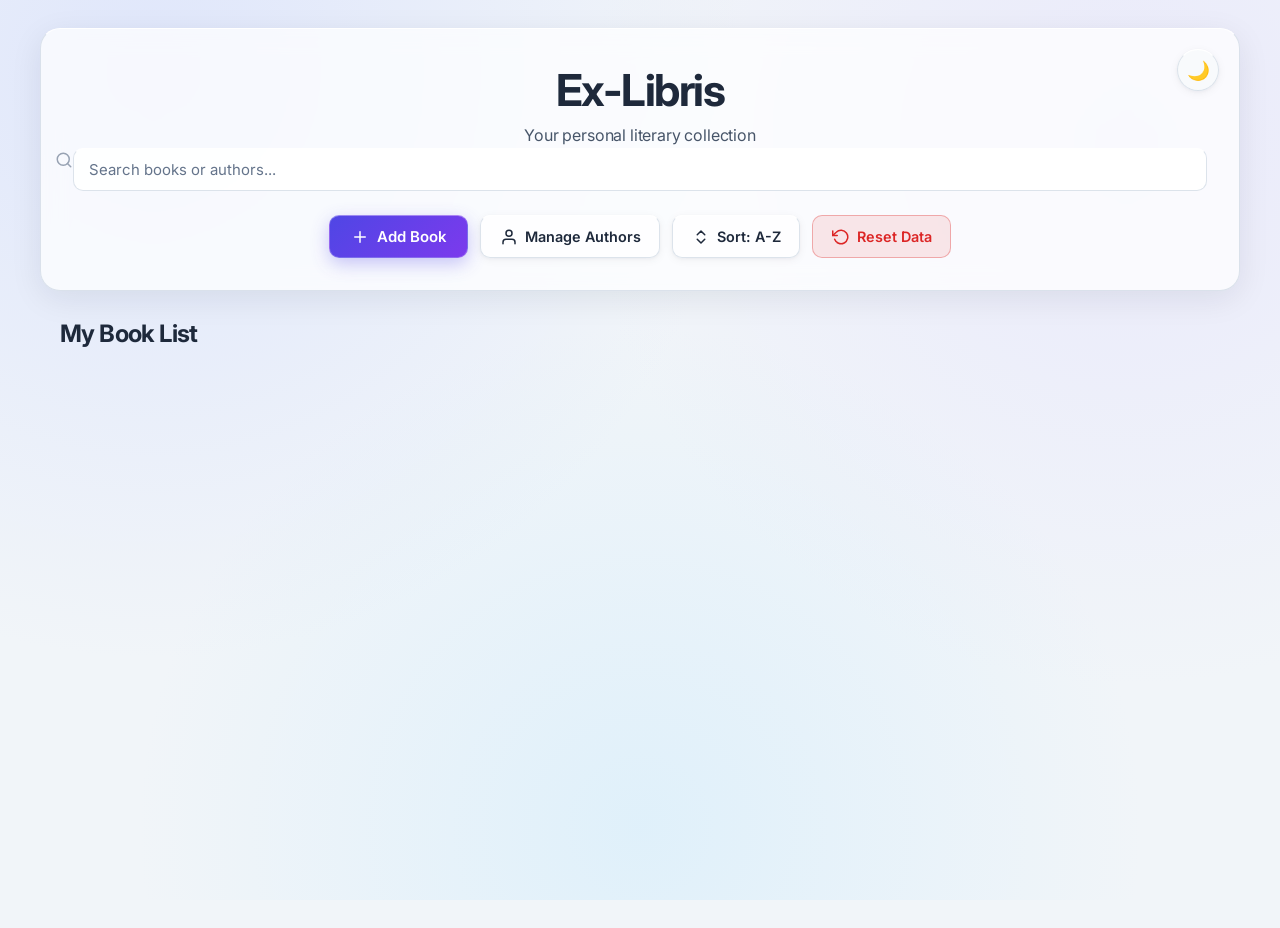
==== commit 583149fd: "feat: identidade visual, glassmorphism e ícones svg" ====
--- a/src/main/resources/static/index.html
+++ b/src/main/resources/static/index.html
@@ -2,7 +2,7 @@
 <html lang="en-US">
 <head>
     <meta charset="UTF-8">
-    <link rel="icon" href="data:,">
+    <link rel="icon" type="image/svg+xml" href="favicon.svg">
     <meta name="viewport" content="width=device-width, initial-scale=1.0">
     <title>Ex-Libris | Personal Library</title>
     <link rel="stylesheet" href="css/style.css">
@@ -12,15 +12,62 @@
     <header>
         <!-- Theme Toggle Button -->
         <button type="button" id="btn-theme-toggle" class="btn-theme" aria-label="Toggle theme" title="Switch to Dark Mode">
-            🌙
+            <svg class="icon-sun" xmlns="http://www.w3.org/2000/svg" width="20" height="20" viewBox="0 0 24 24" fill="none" stroke="currentColor" stroke-width="2" stroke-linecap="round" stroke-linejoin="round" aria-hidden="true">
+                <circle cx="12" cy="12" r="5"></circle>
+                <line x1="12" y1="1" x2="12" y2="3"></line>
+                <line x1="12" y1="21" x2="12" y2="23"></line>
+                <line x1="4.22" y1="4.22" x2="5.64" y2="5.64"></line>
+                <line x1="18.36" y1="18.36" x2="19.78" y2="19.78"></line>
+                <line x1="1" y1="12" x2="3" y2="12"></line>
+                <line x1="21" y1="12" x2="23" y2="12"></line>
+                <line x1="4.22" y1="19.78" x2="5.64" y2="18.36"></line>
+                <line x1="18.36" y1="5.64" x2="19.78" y2="4.22"></line>
+            </svg>
+            <svg class="icon-moon" xmlns="http://www.w3.org/2000/svg" width="20" height="20" viewBox="0 0 24 24" fill="none" stroke="currentColor" stroke-width="2" stroke-linecap="round" stroke-linejoin="round" aria-hidden="true">
+                <path d="M21 12.79A9 9 0 1 1 11.21 3 7 7 0 0 0 21 12.79z"></path>
+            </svg>
         </button>
+
         <h1>Ex-Libris</h1>
         <p class="subtitle">Your personal literary collection</p>
+
+        <div class="search-wrapper">
+            <svg class="search-icon" xmlns="http://www.w3.org/2000/svg" width="18" height="18" viewBox="0 0 24 24" fill="none" stroke="currentColor" stroke-width="2" stroke-linecap="round" stroke-linejoin="round" aria-hidden="true">
+                <circle cx="11" cy="11" r="8"></circle>
+                <line x1="21" y1="21" x2="16.65" y2="16.65"></line>
+            </svg>
+            <input type="search" id="search-input" class="search-input" placeholder="Search books or authors..." aria-label="Search books or authors">
+        </div>
+
         <div class="header-actions">
-            <button type="button" id="btn-add-book" class="btn-primary">Add Book</button>
-            <button type="button" id="btn-manage-authors" class="btn-secondary">Manage Authors</button>
-            <button type="button" id="btn-sort" class="btn-secondary">Sort: A-Z</button>
-            <button type="button" id="btn-reset" class="btn-reset">Reset Data</button>
+            <button type="button" id="btn-add-book" class="btn-primary">
+                <svg class="btn-icon" xmlns="http://www.w3.org/2000/svg" width="18" height="18" viewBox="0 0 24 24" fill="none" stroke="currentColor" stroke-width="2" stroke-linecap="round" stroke-linejoin="round" aria-hidden="true">
+                    <line x1="12" y1="5" x2="12" y2="19"></line>
+                    <line x1="5" y1="12" x2="19" y2="12"></line>
+                </svg>
+                <span>Add Book</span>
+            </button>
+            <button type="button" id="btn-manage-authors" class="btn-secondary">
+                <svg class="btn-icon" xmlns="http://www.w3.org/2000/svg" width="18" height="18" viewBox="0 0 24 24" fill="none" stroke="currentColor" stroke-width="2" stroke-linecap="round" stroke-linejoin="round" aria-hidden="true">
+                    <path d="M20 21v-2a4 4 0 0 0-4-4H8a4 4 0 0 0-4 4v2"></path>
+                    <circle cx="12" cy="7" r="4"></circle>
+                </svg>
+                <span>Manage Authors</span>
+            </button>
+            <button type="button" id="btn-sort" class="btn-secondary">
+                <svg class="btn-icon" xmlns="http://www.w3.org/2000/svg" width="18" height="18" viewBox="0 0 24 24" fill="none" stroke="currentColor" stroke-width="2" stroke-linecap="round" stroke-linejoin="round" aria-hidden="true">
+                    <path d="M7 15l5 5 5-5"></path>
+                    <path d="M7 9l5-5 5 5"></path>
+                </svg>
+                <span>Sort: A-Z</span>
+            </button>
+            <button type="button" id="btn-reset" class="btn-reset">
+                <svg class="btn-icon" xmlns="http://www.w3.org/2000/svg" width="18" height="18" viewBox="0 0 24 24" fill="none" stroke="currentColor" stroke-width="2" stroke-linecap="round" stroke-linejoin="round" aria-hidden="true">
+                    <polyline points="1 4 1 10 7 10"></polyline>
+                    <path d="M3.51 15a9 9 0 1 0 2.13-9.36L1 10"></path>
+                </svg>
+                <span>Reset Data</span>
+            </button>
         </div>
     </header>
 
@@ -38,7 +85,12 @@
         <div class="modal-content">
             <div class="modal-header">
                 <h3 id="modal-author-title">Manage Authors</h3>
-                <button type="button" class="btn-close-modal" aria-label="Close modal">×</button>
+                <button type="button" class="btn-close-modal" aria-label="Close modal">
+                    <svg class="icon-close" xmlns="http://www.w3.org/2000/svg" width="18" height="18" viewBox="0 0 24 24" fill="none" stroke="currentColor" stroke-width="2" stroke-linecap="round" stroke-linejoin="round" aria-hidden="true">
+                        <line x1="18" y1="6" x2="6" y2="18"></line>
+                        <line x1="6" y1="6" x2="18" y2="18"></line>
+                    </svg>
+                </button>
             </div>
             <div class="modal-body">
                 <form id="form-author">
@@ -88,7 +140,12 @@
         <div class="modal-content">
             <div class="modal-header">
                 <h3 id="modal-book-header">Add Book</h3>
-                <button type="button" class="btn-close-modal" aria-label="Close modal">×</button>
+                <button type="button" class="btn-close-modal" aria-label="Close modal">
+                    <svg class="icon-close" xmlns="http://www.w3.org/2000/svg" width="18" height="18" viewBox="0 0 24 24" fill="none" stroke="currentColor" stroke-width="2" stroke-linecap="round" stroke-linejoin="round" aria-hidden="true">
+                        <line x1="18" y1="6" x2="6" y2="18"></line>
+                        <line x1="6" y1="6" x2="18" y2="18"></line>
+                    </svg>
+                </button>
             </div>
             <div class="modal-body">
                 <form id="form-book">
@@ -101,34 +158,34 @@
                     </div>
 
                     <div class="form-group">
-                        <label for="book-year">Publication Year</label>
-                        <input type="number" id="book-year" name="publicationYear" min="-5000" max="2027" required placeholder="Publication Year (e.g. 1965 or -500 for 500 BC)">
-                        <span class="field-error" data-error-for="publicationYear"></span>
-                    </div>
-
-                    <div class="form-group">
-                        <label for="book-authors">Authors</label>
-                        <select id="book-authors" name="authorIds" multiple required size="4"></select>
-                        <small class="form-hint">Hold Ctrl/Cmd to select multiple</small>
+                        <label>Authors (Click to select)</label>
+                        <div id="book-authors-chips" class="chips-container"></div>
                         <span class="field-error" data-error-for="authorIds"></span>
                     </div>
 
                     <div class="form-group">
-                        <label for="book-themes">Themes</label>
-                        <select id="book-themes" name="themeIds" multiple required size="4"></select>
-                        <small class="form-hint">Hold Ctrl/Cmd to select multiple</small>
+                        <label>Themes (Click to select)</label>
+                        <div id="book-themes-chips" class="chips-container"></div>
                         <span class="field-error" data-error-for="themeIds"></span>
                     </div>
 
-                    <div class="form-group">
-                        <label for="book-status">Initial Reading Status</label>
-                        <select id="book-status" name="status">
-                            <option value="UNREAD">Unread</option>
-                            <option value="READ">Read</option>
-                            <option value="PAUSED">Paused</option>
-                            <option value="WANT_TO_READ">Want to Read</option>
-                        </select>
-                        <span class="field-error" data-error-for="status"></span>
+                    <div class="inline-group">
+                        <div class="form-group">
+                            <label for="book-year">Publication Year</label>
+                            <input type="number" id="book-year" name="publicationYear" min="-5000" max="2027" required placeholder="Publication Year (e.g. 1965 or -500 for 500 BC)">
+                            <span class="field-error" data-error-for="publicationYear"></span>
+                        </div>
+
+                        <div class="form-group">
+                            <label for="book-status">Initial Reading Status</label>
+                            <select id="book-status" name="status">
+                                <option value="UNREAD">Unread</option>
+                                <option value="READ">Read</option>
+                                <option value="PAUSED">Paused</option>
+                                <option value="WANT_TO_READ">Want to Read</option>
+                            </select>
+                            <span class="field-error" data-error-for="status"></span>
+                        </div>
                     </div>
 
                     <div class="inline-group">
@@ -153,7 +210,7 @@
 
                     <div class="inline-group">
                         <button type="submit" id="btn-save-book" class="btn-primary">Save Book</button>
-                        <button type="button" class="btn-secondary btn-close-modal">Cancel</button>
+                        <button type="button" id="btn-close-modal" class="btn-secondary btn-close-modal">Cancel</button>
                     </div>
                 </form>
             </div>
@@ -165,7 +222,12 @@
         <div class="modal-content">
             <div class="modal-header">
                 <h3 id="modal-reading-book-title">Book Readings</h3>
-                <button type="button" id="btn-close-modal-readings" class="btn-close-modal" aria-label="Close modal">×</button>
+                <button type="button" id="btn-close-modal-readings" class="btn-close-modal" aria-label="Close modal">
+                    <svg class="icon-close" xmlns="http://www.w3.org/2000/svg" width="18" height="18" viewBox="0 0 24 24" fill="none" stroke="currentColor" stroke-width="2" stroke-linecap="round" stroke-linejoin="round" aria-hidden="true">
+                        <line x1="18" y1="6" x2="6" y2="18"></line>
+                        <line x1="6" y1="6" x2="18" y2="18"></line>
+                    </svg>
+                </button>
             </div>
             <div class="modal-body">
                 <h4>Reading History</h4>
--- a/src/main/resources/static/css/style.css
+++ b/src/main/resources/static/css/style.css
@@ -1,44 +1,47 @@
 /* =========================================================
-   EX-LIBRIS | DESIGN SYSTEM — GLASSMORPHISM SOFT & EDITORIAL
+   EX-LIBRIS | DESIGN SYSTEM — FASE C (GLASSMORPHISM & SVG)
    Pure Vanilla CSS | Performance Optimized | Light & Dark AMOLED
    ========================================================= */
 
 :root {
-    /* Surfaces & Glass (Light Mode — Alto Contraste) */
+    /* Surfaces & Glass (Light Mode — Contraste Nítido) */
     --bg-base: #f1f5f9;
-    --bg-ambient-1: rgba(199, 210, 254, 0.38);
-    --bg-ambient-2: rgba(221, 214, 254, 0.32);
-    --bg-ambient-3: rgba(186, 230, 253, 0.28);
-
-    --glass-bg: rgba(255, 255, 255, 0.85);
-    --glass-bg-strong: rgba(255, 255, 255, 0.94);
-    --glass-bg-subtle: rgba(248, 250, 252, 0.9);
-    --glass-input-bg: rgba(255, 255, 255, 0.92);
-    --glass-input-disabled: rgba(226, 232, 240, 0.7);
+    --bg-ambient-1: rgba(199, 210, 254, 0.42);
+    --bg-ambient-2: rgba(221, 214, 254, 0.36);
+    --bg-ambient-3: rgba(186, 230, 253, 0.32);
+
+    --glass-bg: rgba(255, 255, 255, 0.72);
+    --glass-bg-strong: rgba(255, 255, 255, 0.9);
+    --glass-bg-subtle: rgba(248, 250, 252, 0.82);
+    --glass-input-bg: rgba(255, 255, 255, 0.88);
+    --glass-input-disabled: rgba(226, 232, 240, 0.72);
     --select-option-bg: #ffffff;
 
-    --glass-border: rgba(203, 213, 225, 0.6);
-    --glass-border-hover: rgba(99, 102, 241, 0.5);
-    --glass-highlight-top: rgba(255, 255, 255, 0.95);
-    --glass-blur: blur(10px) saturate(140%);
+    --glass-border: rgba(203, 213, 225, 0.65);
+    --glass-border-hover: rgba(99, 102, 241, 0.55);
+    --glass-highlight-top: rgba(255, 255, 255, 0.96);
+    --glass-shadow: rgba(15, 23, 42, 0.08);
+    --glass-blur: blur(12px);
 
     /* Shadows */
-    --shadow-sm: 0 2px 10px rgba(15, 23, 42, 0.06), 0 1px 3px rgba(15, 23, 42, 0.04);
-    --shadow-md: 0 10px 26px rgba(15, 23, 42, 0.08), 0 2px 6px rgba(15, 23, 42, 0.04);
+    --shadow-sm: 0 2px 10px rgba(15, 23, 42, 0.05), 0 1px 3px rgba(15, 23, 42, 0.04);
+    --shadow-md: 0 8px 32px 0 var(--glass-shadow);
     --shadow-lg: 0 20px 44px rgba(15, 23, 42, 0.14), 0 4px 12px rgba(15, 23, 42, 0.06);
-    --shadow-card-hover: 0 14px 32px rgba(79, 70, 229, 0.12), 0 4px 10px rgba(15, 23, 42, 0.06);
+    --shadow-card-hover: 0 14px 36px rgba(79, 70, 229, 0.14), 0 4px 12px rgba(15, 23, 42, 0.06);
 
     /* Typography */
     --font-sans: 'Inter', -apple-system, BlinkMacSystemFont, 'Segoe UI', Roboto, sans-serif;
-    --text-primary: #0f172a;
+    --text-primary: #1e293b;
     --text-secondary: #475569;
     --text-muted: #64748b;
 
     /* Brand & Accents */
     --accent-primary: #4f46e5;
     --accent-primary-hover: #4338ca;
+    --accent-violet: #7c3aed;
     --accent-ring: rgba(79, 70, 229, 0.24);
     --danger: #dc2626;
+    --danger-hover: #b91c1c;
     --danger-bg: rgba(220, 38, 38, 0.1);
     --danger-border: rgba(220, 38, 38, 0.32);
 
@@ -70,7 +73,7 @@
     /* Table & Modal */
     --table-head-bg: #e2e8f0;
     --table-row-hover: rgba(99, 102, 241, 0.08);
-    --divider-color: rgba(203, 213, 225, 0.7);
+    --divider-color: rgba(203, 213, 225, 0.72);
     --modal-backdrop: rgba(15, 23, 42, 0.48);
 
     /* Scrollbar */
@@ -92,35 +95,39 @@
    ========================================================= */
 [data-theme="dark"] {
     --bg-base: #000000;
-    --bg-ambient-1: rgba(99, 102, 241, 0.18);
+    --bg-ambient-1: rgba(99, 102, 241, 0.16);
     --bg-ambient-2: rgba(139, 92, 246, 0.14);
-    --bg-ambient-3: rgba(37, 99, 235, 0.12);
-
-    --glass-bg: rgba(18, 18, 22, 0.75);
-    --glass-bg-strong: rgba(22, 22, 28, 0.9);
-    --glass-bg-subtle: rgba(16, 16, 20, 0.82);
-    --glass-input-bg: rgba(26, 26, 34, 0.85);
-    --glass-input-disabled: rgba(18, 18, 24, 0.55);
-    --select-option-bg: #121216;
-
-    --glass-border: rgba(255, 255, 255, 0.09);
-    --glass-border-hover: rgba(129, 140, 248, 0.45);
-    --glass-highlight-top: rgba(255, 255, 255, 0.16);
-    --glass-blur: blur(10px) saturate(160%);
-
-    --shadow-sm: 0 4px 14px rgba(0, 0, 0, 0.55);
-    --shadow-md: 0 12px 32px rgba(0, 0, 0, 0.72);
-    --shadow-lg: 0 24px 54px rgba(0, 0, 0, 0.88);
-    --shadow-card-hover: 0 18px 40px rgba(0, 0, 0, 0.85), 0 0 20px rgba(99, 102, 241, 0.16);
+    --bg-ambient-3: rgba(3, 7, 18, 0.9);
+
+    --glass-bg: rgba(3, 7, 18, 0.76);
+    --glass-bg-strong: rgba(10, 15, 28, 0.92);
+    --glass-bg-subtle: rgba(15, 23, 42, 0.62);
+    --glass-input-bg: rgba(15, 23, 42, 0.78);
+    --glass-input-disabled: rgba(15, 23, 42, 0.45);
+    --select-option-bg: #030712;
+
+    --glass-border: #1f293d;
+    --glass-border-hover: rgba(139, 92, 246, 0.62);
+    --glass-highlight-top: rgba(165, 180, 252, 0.18);
+    --glass-shadow: rgba(0, 0, 0, 0.72);
+    --glass-blur: blur(12px);
+
+    --shadow-sm: 0 4px 14px rgba(0, 0, 0, 0.6);
+    --shadow-md: 0 8px 32px 0 var(--glass-shadow);
+    --shadow-lg: 0 24px 54px rgba(0, 0, 0, 0.9);
+    --shadow-card-hover: 0 14px 38px rgba(0, 0, 0, 0.88), 0 0 22px rgba(129, 140, 248, 0.18);
 
     --text-primary: #f8fafc;
     --text-secondary: #cbd5e1;
     --text-muted: #94a3b8;
 
+    /* Acento Violeta / Indigo Brilhante */
     --accent-primary: #818cf8;
     --accent-primary-hover: #6366f1;
-    --accent-ring: rgba(129, 140, 248, 0.32);
+    --accent-violet: #a78bfa;
+    --accent-ring: rgba(139, 92, 246, 0.36);
     --danger: #f87171;
+    --danger-hover: #ef4444;
     --danger-bg: rgba(248, 113, 113, 0.14);
     --danger-border: rgba(248, 113, 113, 0.34);
 
@@ -133,9 +140,9 @@
     --status-paused-text: #fbbf24;
     --status-paused-border: rgba(251, 191, 36, 0.35);
 
-    --status-want-bg: rgba(99, 102, 241, 0.22);
+    --status-want-bg: rgba(129, 140, 248, 0.2);
     --status-want-text: #a5b4fc;
-    --status-want-border: rgba(129, 140, 248, 0.4);
+    --status-want-border: rgba(139, 92, 246, 0.42);
 
     --status-reading-bg: rgba(56, 189, 248, 0.18);
     --status-reading-text: #38bdf8;
@@ -149,14 +156,14 @@
     --status-unknown-text: #cbd5e1;
     --status-unknown-border: rgba(148, 163, 184, 0.3);
 
-    --table-head-bg: #14141a;
-    --table-row-hover: rgba(129, 140, 248, 0.11);
-    --divider-color: rgba(255, 255, 255, 0.1);
-    --modal-backdrop: rgba(0, 0, 0, 0.78);
+    --table-head-bg: #0b1120;
+    --table-row-hover: rgba(129, 140, 248, 0.12);
+    --divider-color: #1f293d;
+    --modal-backdrop: rgba(0, 0, 0, 0.82);
 
     --scroll-track: rgba(255, 255, 255, 0.04);
     --scroll-thumb: rgba(148, 163, 184, 0.28);
-    --scroll-thumb-hover: rgba(129, 140, 248, 0.55);
+    --scroll-thumb-hover: rgba(139, 92, 246, 0.6);
 }
 
 /* =========================================================
@@ -240,7 +247,7 @@
 }
 
 /* =========================================================
-   HEADER & THEME TOGGLE
+   HEADER & THEME TOGGLE (GLASSMORPHISM + SVG ICONS)
    ========================================================= */
 header {
     position: relative;
@@ -249,12 +256,12 @@
     padding: 2.25rem 2rem 2rem;
     text-align: center;
     background: var(--glass-bg);
-    backdrop-filter: var(--glass-blur);
-    -webkit-backdrop-filter: var(--glass-blur);
+    backdrop-filter: blur(12px);
+    -webkit-backdrop-filter: blur(12px);
     border: 1px solid var(--glass-border);
     border-top: 1px solid var(--glass-highlight-top);
     border-radius: var(--radius-lg);
-    box-shadow: var(--shadow-md);
+    box-shadow: 0 8px 32px 0 var(--glass-shadow);
 }
 
 header h1 {
@@ -273,15 +280,18 @@
     letter-spacing: -0.01em;
 }
 
-.btn-theme {
+.btn-theme,
+.btn-theme-toggle {
     position: absolute;
     top: 1.25rem;
     right: 1.25rem;
     width: 42px;
     height: 42px;
+    padding: 0;
     display: inline-flex;
     align-items: center;
     justify-content: center;
+    gap: 0;
     font-size: 1.15rem;
     border-radius: var(--radius-pill);
     background: var(--glass-bg-subtle);
@@ -290,17 +300,47 @@
     color: var(--text-primary);
     cursor: pointer;
     box-shadow: var(--shadow-sm);
-    transition: transform var(--transition-fast), border-color var(--transition-fast);
-}
-
-.btn-theme:hover {
+    transition: transform var(--transition-fast), border-color var(--transition-fast), background var(--transition-fast), color var(--transition-fast);
+}
+
+.btn-theme:hover,
+.btn-theme-toggle:hover {
     transform: translateY(-2px) scale(1.04);
     border-color: var(--glass-border-hover);
     background: var(--glass-bg-strong);
-}
-
-.btn-theme:active {
+    color: var(--accent-primary);
+}
+
+.btn-theme:active,
+.btn-theme-toggle:active {
     transform: scale(0.96);
+}
+
+/* Alternância de ícones SVG do Tema (Lua no Light, Sol no Dark AMOLED) */
+.btn-theme-toggle svg,
+.btn-theme svg {
+    width: 20px;
+    height: 20px;
+    flex-shrink: 0;
+    stroke: currentColor;
+    fill: none;
+    vertical-align: middle;
+}
+
+.theme-icon-moon {
+    display: inline-block;
+}
+
+.theme-icon-sun {
+    display: none;
+}
+
+[data-theme="dark"] .theme-icon-moon {
+    display: none;
+}
+
+[data-theme="dark"] .theme-icon-sun {
+    display: inline-block;
 }
 
 .header-actions {
@@ -332,10 +372,12 @@
    ========================================================= */
 .add-book-section details {
     background: var(--glass-bg);
+    backdrop-filter: blur(12px);
+    -webkit-backdrop-filter: blur(12px);
     border: 1px solid var(--glass-border);
     border-top: 1px solid var(--glass-highlight-top);
     border-radius: var(--radius-lg);
-    box-shadow: var(--shadow-md);
+    box-shadow: 0 8px 32px 0 var(--glass-shadow);
     overflow: hidden;
     transition: border-color var(--transition-fast), box-shadow var(--transition-smooth);
 }
@@ -367,6 +409,9 @@
     font-weight: 600;
     letter-spacing: -0.02em;
     color: var(--text-primary);
+    display: inline-flex;
+    align-items: center;
+    gap: 0.5rem;
 }
 
 .custom-caret {
@@ -393,7 +438,7 @@
 }
 
 /* =========================================================
-   FORMS, INPUTS & VALIDATION
+   FORMS, INPUTS, SEARCH BOX & VALIDATION
    ========================================================= */
 .form-group {
     display: flex;
@@ -420,6 +465,7 @@
 }
 
 input[type="text"],
+input[type="search"],
 input[type="number"],
 select,
 textarea {
@@ -433,7 +479,7 @@
     border-top: 1px solid var(--glass-highlight-top);
     border-radius: var(--radius-sm);
     outline: none;
-    transition: border-color var(--transition-fast), box-shadow var(--transition-fast);
+    transition: border-color var(--transition-fast), box-shadow var(--transition-fast), background var(--transition-fast);
 }
 
 textarea {
@@ -492,15 +538,75 @@
     display: none;
 }
 
-/* =========================================================
-   BUTTONS
+/* Barra de Pesquisa com Ícone Vetorial de Lupa */
+.search-box {
+    position: relative;
+    display: flex;
+    align-items: center;
+    flex: 1 1 260px;
+    max-width: 440px;
+}
+
+.search-box input[type="text"],
+.search-box input[type="search"] {
+    padding-left: 2.6rem;
+}
+
+.search-box svg,
+.search-icon {
+    position: absolute;
+    left: 0.85rem;
+    top: 50%;
+    transform: translateY(-50%);
+    width: 18px;
+    height: 18px;
+    flex-shrink: 0;
+    color: var(--text-muted);
+    stroke: currentColor;
+    fill: none;
+    opacity: 0.65;
+    pointer-events: none;
+    transition: color var(--transition-fast), opacity var(--transition-fast);
+}
+
+.search-box:focus-within svg,
+.search-box:focus-within .search-icon {
+    color: var(--accent-primary);
+    opacity: 1;
+}
+
+/* =========================================================
+   BUTTONS & INTEGRATED SVG ICONS
    ========================================================= */
 button {
+    display: inline-flex;
+    align-items: center;
+    justify-content: center;
+    gap: 0.45rem;
     font-family: var(--font-sans);
     font-weight: 600;
     cursor: pointer;
     border-radius: var(--radius-sm);
-    transition: transform var(--transition-fast), border-color var(--transition-fast), box-shadow var(--transition-fast), filter var(--transition-fast);
+    transition: transform var(--transition-fast), border-color var(--transition-fast), box-shadow var(--transition-fast), filter var(--transition-fast), background var(--transition-fast), color var(--transition-fast);
+}
+
+button svg,
+.btn-primary svg,
+.btn-secondary svg,
+.btn-danger svg,
+.btn-reset svg,
+.btn-readings svg,
+.btn-edit-book svg,
+.btn-remove svg,
+.btn-small-edit svg,
+.btn-small-del svg,
+#btn-sort svg {
+    width: 18px;
+    height: 18px;
+    flex-shrink: 0;
+    stroke: currentColor;
+    fill: none;
+    vertical-align: middle;
 }
 
 button:focus-visible,
@@ -517,23 +623,31 @@
 }
 
 .btn-primary {
+    display: inline-flex;
+    align-items: center;
+    justify-content: center;
+    gap: 0.45rem;
     padding: 0.72rem 1.35rem;
     font-size: 0.935rem;
     color: #ffffff;
-    background: linear-gradient(135deg, var(--accent-primary), var(--accent-primary-hover));
+    background: linear-gradient(135deg, var(--accent-primary), var(--accent-violet));
     border: 1px solid rgba(255, 255, 255, 0.22);
     border-top: 1px solid rgba(255, 255, 255, 0.38);
-    box-shadow: 0 6px 18px rgba(79, 70, 229, 0.28);
+    box-shadow: 0 6px 18px rgba(79, 70, 229, 0.3);
 }
 
 .btn-primary:hover {
     transform: translateY(-1px);
-    box-shadow: 0 10px 24px rgba(79, 70, 229, 0.36);
-    filter: brightness(1.05);
+    box-shadow: 0 10px 24px rgba(99, 102, 241, 0.42);
+    filter: brightness(1.06);
 }
 
 .btn-secondary,
 #btn-sort {
+    display: inline-flex;
+    align-items: center;
+    justify-content: center;
+    gap: 0.45rem;
     padding: 0.65rem 1.15rem;
     font-size: 0.9rem;
     color: var(--text-primary);
@@ -550,7 +664,12 @@
     border-color: var(--glass-border-hover);
 }
 
+.btn-danger,
 .btn-reset {
+    display: inline-flex;
+    align-items: center;
+    justify-content: center;
+    gap: 0.45rem;
     padding: 0.65rem 1.15rem;
     font-size: 0.9rem;
     color: var(--danger);
@@ -558,6 +677,7 @@
     border: 1px solid var(--danger-border);
 }
 
+.btn-danger:hover,
 .btn-reset:hover {
     transform: translateY(-1px);
     background: var(--danger);
@@ -571,7 +691,7 @@
 }
 
 /* =========================================================
-   LIBRARY SECTION & BOOK CARDS
+   LIBRARY SECTION & BOOK CARDS (GLASSMORPHISM)
    ========================================================= */
 .library-section > h2 {
     font-size: 1.5rem;
@@ -616,6 +736,7 @@
     font-size: 0.95rem;
 }
 
+.card,
 .book-card {
     display: flex;
     flex-direction: column;
@@ -623,15 +744,16 @@
     gap: 1.15rem;
     padding: 1.35rem 1.4rem;
     background: var(--glass-bg);
-    backdrop-filter: var(--glass-blur);
-    -webkit-backdrop-filter: var(--glass-blur);
+    backdrop-filter: blur(12px);
+    -webkit-backdrop-filter: blur(12px);
     border: 1px solid var(--glass-border);
     border-top: 1px solid var(--glass-highlight-top);
     border-radius: var(--radius-lg);
-    box-shadow: var(--shadow-sm);
-    transition: transform var(--transition-smooth), box-shadow var(--transition-smooth), border-color var(--transition-smooth);
-}
-
+    box-shadow: 0 8px 32px 0 var(--glass-shadow);
+    transition: transform var(--transition-smooth), box-shadow var(--transition-smooth), border-color var(--transition-smooth), background var(--transition-smooth);
+}
+
+.card:hover,
 .book-card:hover {
     transform: translateY(-4px);
     box-shadow: var(--shadow-card-hover);
@@ -639,6 +761,7 @@
     background: var(--glass-bg-strong);
 }
 
+.card h3,
 .book-card h3 {
     margin-top: 0.85rem;
     margin-bottom: 0.65rem;
@@ -649,6 +772,7 @@
     color: var(--text-primary);
 }
 
+.card p,
 .book-card p {
     font-size: 0.885rem;
     color: var(--text-secondary);
@@ -656,6 +780,7 @@
     line-height: 1.45;
 }
 
+.card p strong,
 .book-card p strong {
     color: var(--text-primary);
     font-weight: 600;
@@ -718,6 +843,7 @@
 .status-pill {
     display: inline-flex;
     align-items: center;
+    gap: 0.35rem;
     width: auto;
     font-size: 0.76rem;
     font-weight: 600;
@@ -780,7 +906,7 @@
 }
 
 /* =========================================================
-   MODALS (<dialog> & .modal)
+   MODALS (<dialog> & .custom-modal .modal-content)
    ========================================================= */
 dialog.custom-modal {
     position: fixed;
@@ -789,29 +915,35 @@
     padding: 0;
     width: min(92vw, 560px);
     max-height: 88vh;
+    border: none;
+    border-radius: var(--radius-lg);
+    background: transparent;
+    color: var(--text-primary);
+    overflow: visible;
+}
+
+dialog.custom-modal.large-modal {
+    width: min(94vw, 880px);
+}
+
+dialog.custom-modal::backdrop {
+    background: var(--modal-backdrop);
+    backdrop-filter: blur(4px);
+    -webkit-backdrop-filter: blur(4px);
+}
+
+.custom-modal .modal-content {
+    display: flex;
+    flex-direction: column;
+    max-height: 88vh;
+    background: var(--glass-bg-strong);
+    backdrop-filter: blur(12px);
+    -webkit-backdrop-filter: blur(12px);
     border: 1px solid var(--glass-border);
     border-top: 1px solid var(--glass-highlight-top);
     border-radius: var(--radius-lg);
-    background: var(--glass-bg-strong);
-    backdrop-filter: var(--glass-blur);
-    -webkit-backdrop-filter: var(--glass-blur);
-    color: var(--text-primary);
-    box-shadow: var(--shadow-lg);
+    box-shadow: 0 8px 32px 0 var(--glass-shadow);
     overflow: hidden;
-}
-
-dialog.custom-modal.large-modal {
-    width: min(94vw, 880px);
-}
-
-dialog.custom-modal::backdrop {
-    background: var(--modal-backdrop);
-}
-
-.modal-content {
-    display: flex;
-    flex-direction: column;
-    max-height: 88vh;
 }
 
 .modal-header {
@@ -828,11 +960,15 @@
     font-weight: 700;
     letter-spacing: -0.02em;
     color: var(--text-primary);
+    display: inline-flex;
+    align-items: center;
+    gap: 0.45rem;
 }
 
 .btn-close-modal {
     width: 34px;
     height: 34px;
+    padding: 0;
     display: inline-flex;
     align-items: center;
     justify-content: center;
@@ -1022,6 +1158,10 @@
         align-items: stretch;
     }
 
+    .search-box {
+        max-width: 100%;
+    }
+
     .modal-header,
     .modal-body {
         padding: 1rem 1.1rem;
@@ -1032,6 +1172,7 @@
    ACCESSIBILITY — REDUCED MOTION
    ========================================================= */
 @media (prefers-reduced-motion: reduce) {
+
     *,
     *::before,
     *::after {
@@ -1041,12 +1182,74 @@
         scroll-behavior: auto !important;
     }
 
+    .card:hover,
     .book-card:hover,
     .btn-primary:hover,
     .btn-secondary:hover,
+    .btn-danger:hover,
     .btn-reset:hover,
     .btn-theme:hover,
+    .btn-theme-toggle:hover,
     button:active {
         transform: none !important;
     }
+}
+
+/* =========================================================
+   TAG CHIPS / PILLS (SELEÇÃO MÚLTIPLA SEM CTRL — FASE A)
+   ========================================================= */
+.chips-container {
+    display: flex;
+    flex-wrap: wrap;
+    gap: 0.5rem;
+    max-height: 140px;
+    overflow-y: auto;
+    scroll-behavior: smooth;
+    padding: 0.65rem;
+    background: var(--glass-input-bg);
+    border: 1px solid var(--glass-border);
+    border-radius: var(--radius-sm);
+    transition: border-color var(--transition-fast);
+}
+
+.chips-container:hover {
+    border-color: var(--glass-border-hover);
+}
+
+.chip-pill {
+    display: inline-flex;
+    align-items: center;
+    gap: 0.35rem;
+    padding: 0.35rem 0.75rem;
+    font-size: 0.82rem;
+    font-weight: 500;
+    color: var(--text-secondary);
+    background: var(--glass-bg-subtle);
+    border: 1px solid var(--glass-border);
+    border-radius: var(--radius-pill);
+    cursor: pointer;
+    user-select: none;
+    transition: all var(--transition-fast);
+}
+
+.chip-pill:hover {
+    color: var(--text-primary);
+    background: var(--glass-bg-strong);
+    border-color: var(--glass-border-hover);
+}
+
+.chip-pill.selected {
+    color: #ffffff;
+    background: linear-gradient(135deg, var(--accent-primary), var(--accent-primary-hover));
+    border-color: var(--accent-primary);
+    box-shadow: 0 2px 8px rgba(79, 70, 229, 0.25);
+}
+
+.chip-pill.selected:hover {
+    color: #ffffff;
+    filter: brightness(1.06);
+}
+
+.chip-pill input[type="checkbox"] {
+    display: none;
 }
